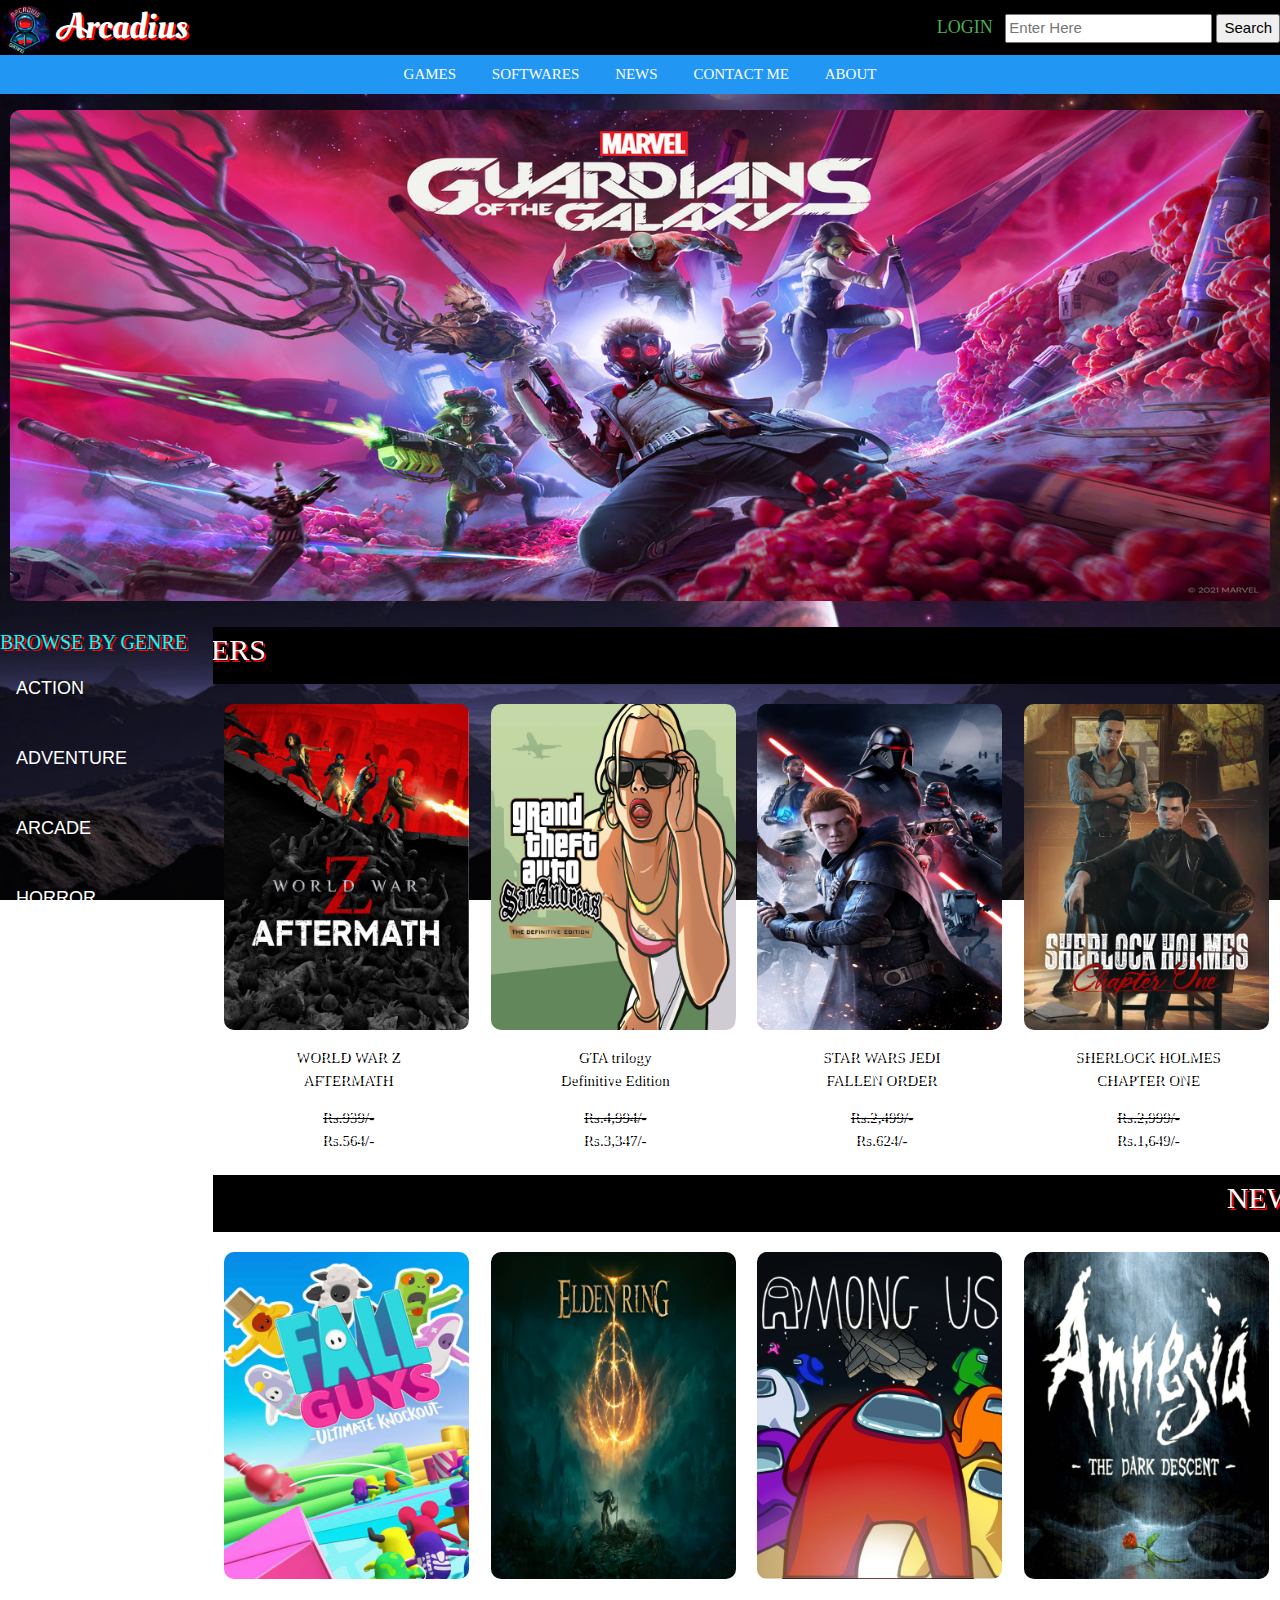
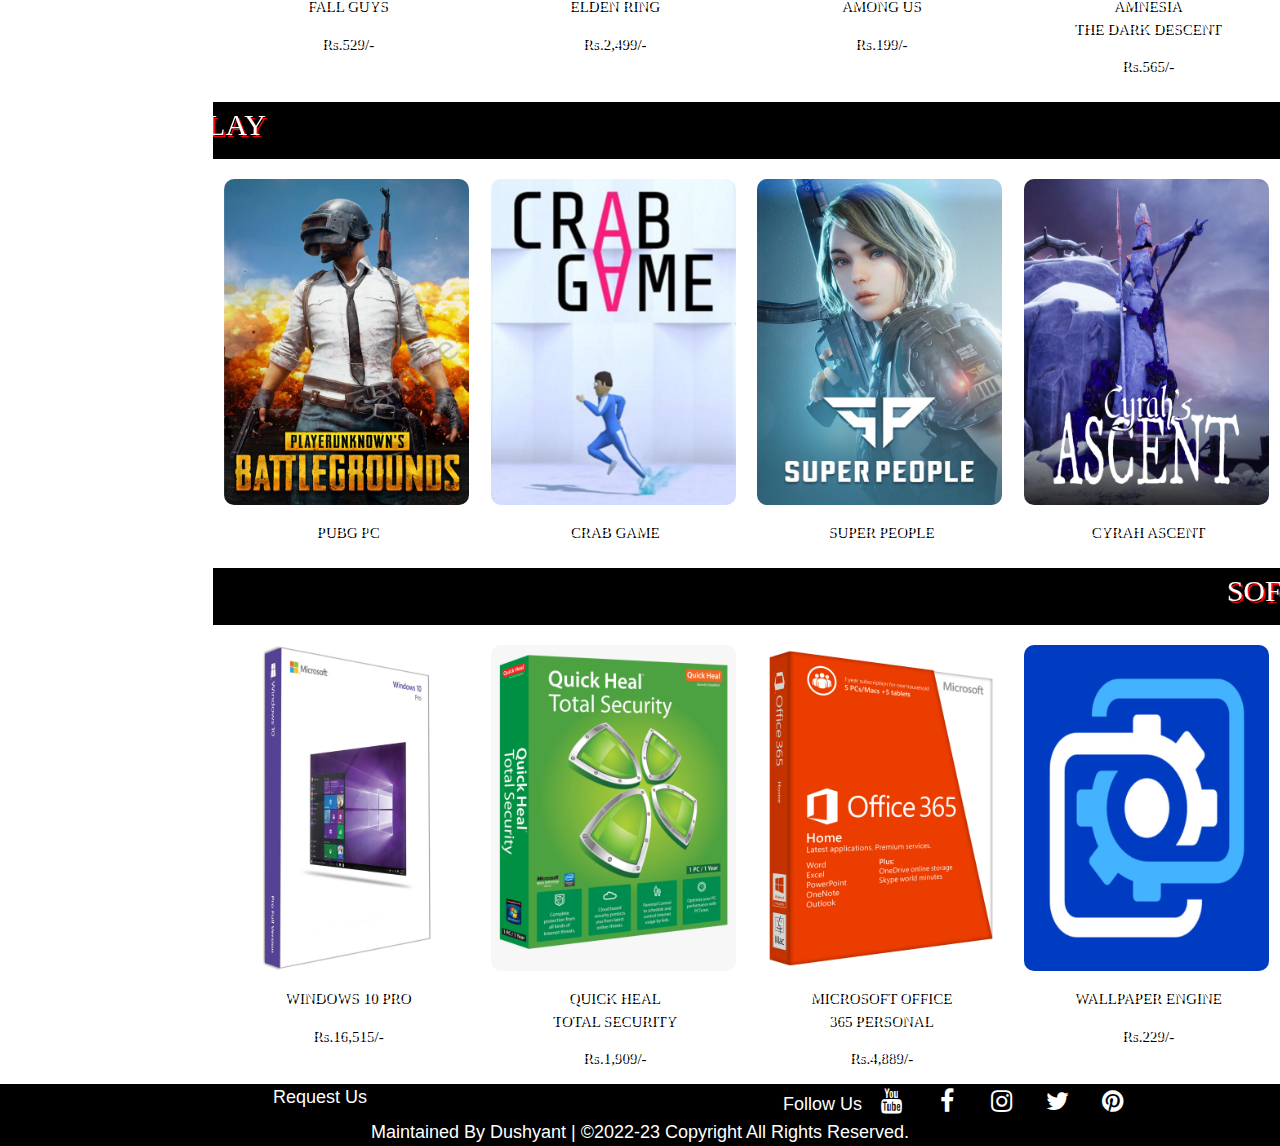
==== index.html @ a3733ff9 "first commit" ====
<!DOCTYPE html>
<html>
<head>
	<title>HOME</title>
	<meta charset="utf-8">
	<meta name="viewport" content="width=device-width, initial-scale=1">

	<!-- Icon link 1 -->
	<link rel="icon" type="image/x-icon" href="images/icon.ico">

	<!-- w3-css file link -->
	<link rel="stylesheet" type="text/css" href="w3-css.css">

	<!-- Font Link -->
	<link rel="preconnect" href="https://fonts.googleapis.com">
	<link rel="preconnect" href="https://fonts.gstatic.com" crossorigin>
	<link href="https://fonts.googleapis.com/css2?family=Oleo+Script+Swash+Caps&display=swap" rel="stylesheet">

	<!-- Icon link 2 -->
	<link rel="stylesheet" href="https://cdnjs.cloudflare.com/ajax/libs/font-awesome/4.7.0/css/font-awesome.min.css">

	<!-- CSS Link -->
	<link rel="stylesheet" type="text/css" href="website.css">

</head>
<body class="body1">

	<!-- Logo And Search Bar -->
	<div class="w3-row w3-black">
		<div class="w3-col s4 w3-left-align w3-mobile">
			<div class="w3-xxlarge font">
				<a href="home.html"><img class="w3-circle" src="images/logo.gif" height="50px"></a>
				Arcadius
			</div>
		</div>

		<div class="w3-col s8 w3-right-align w3-mobile" style="padding-top: 14px">
			<form onsubmit="alert('This function is not working yet. You need to set JavaScript for this function.')">
			<a href="login.html" style=" font-family: Space Age" class="w3-text-green w3-large">LOGIN</a>&nbsp;&nbsp;
				<input type="text" placeholder="Enter Here" required="">
				<button type="submit" class="w3-hover-green">Search</button>
			</form>
		</div>	
	</div>

	<!-- Navigation Bar with Dropdown Button -->
	<nav class="w3-container w3-blue w3-center" style="font-family: Avengero;">
		<div class="w3-dropdown-hover w3-mobile">
			<button class="w3-button w3-blue w3-hover-deep-orange">GAMES</button>
				<div class="w3-dropdown-content w3-bar-block w3-card-4">
					<a href="pcgame.html" class="w3-bar-item w3-button w3-hover-deep-orange">PC GAMES</a>
					<a href="playstation.html" class="w3-bar-item w3-button w3-hover-deep-orange">PLAYSTATION GAMES</a>		
				</div>
		</div>

		<div class="w3-dropdown-hover w3-mobile">
			<button class="w3-button w3-blue w3-hover-purple">SOFTWARES</button>
				<div class="w3-dropdown-content w3-bar-block w3-card-4">
					<a href="antivirus.html" class="w3-bar-item w3-button w3-hover-purple">ANTI-VIRUS</a>
					<a href="softwares.html" class="w3-bar-item w3-button w3-hover-purple">OTHER SOFTWARES</a>
				</div>
		</div>
			<a href="news.html"><button class="w3-button  w3-mobile w3-hover-green">NEWS</button></a>
			<a href="contact.html"><button class="w3-button  w3-mobile w3-hover-red">CONTACT ME</button></a>
			<a href="about.html"><button class="w3-button  w3-mobile w3-hover-grey">ABOUT</button></a>
	</nav>

	<!-- SlideShow -->
	<section class="w3-section" style="padding-left: 10px; padding-right: 10px">

		<a href="https://store.steampowered.com/app/1088850/Marvels_Guardians_of_the_Galaxy/" target="_blank">
		<img class="myslides mod1" src="images/imageslide/slide1.jpg"></a>

		<a href="https://store.steampowered.com/app/967050/Pacify/" target="_blank">
		<img class="myslides mod1" src="images/imageslide/slide2.jpg"></a>

		<a href="https://store.rockstargames.com/game/buy-gta-v?_gl=1*1ehb9wo*_ga*MTc0NjM4ODQ1OC4xNjUwODg5MTAw*_ga_PJQ2JYZDQC*MTY1NDQzODMwMC42LjEuMTY1NDQzOTIzMC4w" target="_blank">
		<img class="myslides mod1" src="images/imageslide/slide3.jpg"></a>

		<a href="https://store.rockstargames.com/game/buy-max-payne-3" target="_blank">
		<img class="myslides mod1" src="images/imageslide/slide4.jpg"></a>

		<a href="https://www.microsoft.com/en-in/d/windows-11-home/dg7gmgf0krt0" target="_blank">
		<img class="myslides mod1" src="images/imageslide/slide5.jpg"></a>

		<a href="https://store.steampowered.com/app/292030/The_Witcher_3_Wild_Hunt/" target="_blank">
		<img class="myslides mod1" src="images/imageslide/slide6.jpg"></a>

		<a href="https://store.rockstargames.com/game/buy-red-dead-redemption-2" target="_blank">
		<img class="myslides mod1" src="images/imageslide/slide7.jpg"></a>
		
		<a href="https://store.steampowered.com/app/1196590/Resident_Evil_Village/" target="_blank">
		<img class="myslides mod1" src="images/imageslide/slide8.jpg"></a>
		
		<a href="https://www.playstation.com/en-in/games/marvels-spider-man-miles-morales/" target="_blank">
		<img class="myslides mod1" src="images/imageslide/slide9.jpg"></a>

		<a href="https://store.steampowered.com/app/1091500/Cyberpunk_2077/" target="_blank">
		<img class="myslides mod1" src="images/imageslide/slide10.jpg"></a>
		
	</section>

	<!-- Slide Show JavaScript -->
	<script>
		var myIndex = 0;
		carousel();

		function carousel() {
		var i;
	  	var x = document.getElementsByClassName("myslides");
	  	for (i = 0; i < x.length; i++) {
	    x[i].style.display = "none";  
	  	}
	  	myIndex++;
	  	if (myIndex > x.length) {myIndex = 1}    
	  	x[myIndex-1].style.display = "block";  
	  	setTimeout(carousel, 3000); // Change image every 3 seconds
		}
	</script>

	<div class="w3-row">
	<!-- Left Content -->
		<div class="w3-col m2 w3-ul w3-large">
			<h4 class="w3-text-aqua">BROWSE BY GENRE</h4>
	
			<a href="https://store.epicgames.com/en-US/c/action-games?sortBy=releaseDate&sortDir=DESC&count=40" target="_blank">
			<li class="w3-hover-green w3-text-white">ACTION</li></a><br>

			<a href="https://store.steampowered.com/tags/en/Adventure/" target="_blank">
			<li class="w3-hover-green w3-text-white">ADVENTURE</li></a><br>

			<a href="https://store.steampowered.com/category/arcade_rhythm/" target="_blank">
			<li class="w3-hover-green w3-text-white">ARCADE</li></a><br>

			<a href="https://store.steampowered.com/category/horror/" target="_blank">
			<li class="w3-hover-green w3-text-white">HORROR</li></a><br>

			<a href="https://store.steampowered.com/category/mystery_detective/" target="_blank">
			<li class="w3-hover-green w3-text-white">MYSTERY</li></a><br>

			<a href="https://store.epicgames.com/en-US/c/racing-games?sortBy=releaseDate&sortDir=DESC&count=40" target="_blank">
			<li class="w3-hover-green w3-text-white">RACING</li></a><br>

			<a href="https://store.epicgames.com/en-US/c/shooter-games?sortBy=releaseDate&sortDir=DESC&count=40" target="_blank">
			<li class="w3-hover-green w3-text-white">SHOOTING</li></a><br>

			<a href="https://store.steampowered.com/category/survival/" target="_blank">
			<li class="w3-hover-green w3-text-white">SURVIVAL</li></a><br>

			<a href="https://store.epicgames.com/en-US/c/strategy-games?sortBy=releaseDate&sortDir=DESC&count=40" target="_blank">
			<li class="w3-hover-green w3-text-white">STRATEGY</li></a><br>		
		</div>

	<!-- Right Content -->
		<div class="w3-col m10">

			<!-- Heading 1 -->
			<h2 class="Head1 w3-bar w3-black w3-text-white w3-center"><marquee direction= "right">SPECIAL OFFERS</marquee></h2>
			<div class="w3-row w3-center">
				<div class="w3-col s3 mod2 w3-mobile">
					<a href="https://store.epicgames.com/en-US/p/world-war-z" target="_blank">
					<img class="image" src="images/offer1.jpg"></a>
					<p class="w3-text-white">WORLD WAR Z<br>AFTERMATH</p>
					<p class="w3-text-white"><strike>Rs.939/-</strike><br>Rs.564/-</p>
				</div>

				<div class="w3-col s3 mod2 w3-mobile">
					<a href="https://store.rockstargames.com/game/buy-grand-theft-auto-the-trilogy-the-definitive-edition?_gl=1*12jiy9e*_ga*MTc0NjM4ODQ1OC4xNjUwODg5MTAw*_ga_PJQ2JYZDQC*MTY1NDQzODMwMC42LjEuMTY1NDQzODk2NS4w" target="_blank">
					<img class="image" src="images/offer2.jpg"></a>
					<p class="w3-text-white">GTA trilogy<br>Definitive Edition </p>
					<p class="w3-text-white"><strike>Rs.4,994/-</strike><br>Rs.3,347/-</p>		
				</div>

				<div class="w3-col s3 mod2 w3-mobile">
					<a href="https://store.epicgames.com/en-US/p/star-wars-jedi-fallen-order" target="_blank">
					<img class="image" src="images/offer3.jpg"></a>
					<p class="w3-text-white">STAR WARS JEDI<br>FALLEN ORDER</p>
					<p class="w3-text-white"><strike>Rs.2,499/-</strike><br>Rs.624/-</p>
				</div>

				<div class="w3-col s3 mod2 w3-mobile">
					<a href="https://store.steampowered.com/app/1137300/Sherlock_Holmes_Chapter_One/" target="_blank">
					<img class="image" src="images/offer4.jpg"></a>
					<p class="w3-text-white">SHERLOCK HOLMES<br>CHAPTER ONE</p>
					<p class="w3-text-white"><strike>Rs.2,999/-</strike><br>Rs.1,649/-</p>
				</div>
			</div>

			<!-- Heading 2 -->
			<h2 class="Head1 w3-bar w3-black w3-text-white w3-center"><marquee direction= "left">NEW RELEASES</marquee></h2>
			<div class="w3-row w3-center">
				<div class="w3-col s3 mod2 w3-mobile">
					<a href="https://store.steampowered.com/app/1097150/Fall_Guys_Ultimate_Knockout/" target="_blank">
					<img class="image" src="images/new1.jpg"></a>
					<p class="w3-text-white">FALL GUYS</p>
					<p class="w3-text-white">Rs.529/-</p>
				</div>

				<div class="w3-col s3 mod2 w3-mobile">
					<a href="https://store.steampowered.com/app/1245620/ELDEN_RING/" target="_blank">
					<img class="image" src="images/new2.jpg"></a>
					<p class="w3-text-white">ELDEN RING</p>
					<p class="w3-text-white">Rs.2,499/-</p>
				</div>

				<div class="w3-col s3 mod2 w3-mobile">
					<a href="https://store.steampowered.com/app/945360/Among_Us/" target="_blank">
					<img class="image" src="images/new3.jpg"></a>
					<p class="w3-text-white">AMONG US</p>
					<p class="w3-text-white">Rs.199/-</p>
				</div>

				<div class="w3-col s3 mod2 w3-mobile">
					<a href="https://store.steampowered.com/app/57300/Amnesia_The_Dark_Descent/" target="_blank">
					<img class="image" src="images/new4.jpg"></a>
					<p class="w3-text-white">AMNESIA<br>THE DARK DESCENT</p>
					<p class="w3-text-white">Rs.565/-</p>
				</div>
			</div>

			<!-- Heading 3 -->
			<h2 class="Head1 w3-bar w3-black w3-text-white w3-center"><marquee direction= "right">FREE TO PLAY</marquee></h2>
			<div class="w3-row w3-center">
				<div class="w3-col s3 mod2 w3-mobile">
					<a href="https://store.steampowered.com/app/578080/PUBG_BATTLEGROUNDS/" target="_blank">
					<img class="image" src="images/free1.jpg"></a>
					<p class="w3-text-white">PUBG PC</p>
				</div>

				<div class="w3-col s3 mod2 w3-mobile">
					<a href="https://store.steampowered.com/app/1782210/Crab_Game/" target="_blank">
					<img class="image" src="images/free2.jpg"></a>
					<p class="w3-text-white">CRAB GAME</p>
				</div>

				<div class="w3-col s3 mod2 w3-mobile">
					<a href="https://store.steampowered.com/app/1190340/SUPER_PEOPLE/" target="_blank">
					<img class="image" src="images/free3.jpg"></a>
					<p class="w3-text-white">SUPER PEOPLE</p>
				</div>

				<div class="w3-col s3 mod2 w3-mobile">
					<a href="https://store.steampowered.com/app/1992850/Cyrahs_Ascent/" target="_blank">
					<img class="image" src="images/free4.jpg"></a>
					<p class="w3-text-white">CYRAH ASCENT</p>
				</div>
			</div>

			<!-- Heading 4 -->
			<h2 class="Head1 w3-bar w3-black w3-text-white w3-center"><marquee direction= "left">SOFTWARES</marquee></h2>
			<div class="w3-row w3-center">
				<div class="w3-col s3 mod2 w3-mobile">
					<a href="https://www.microsoft.com/en-in/d/windows-10-pro/df77x4d43rkt?activetab=pivot%3aoverviewtab" target="_blank">
					<img class="image" src="images/software1.jpg"></a>
					<p class="w3-text-white">WINDOWS 10 PRO</p>
					<p class="w3-text-white">Rs.16,515/-</p>
				</div>

				<div class="w3-col s3 mod2 w3-mobile">
					<a href="https://www.quickheal.co.in/home-users/quick-heal-total-security/" target="_blank">
					<img class="image" src="images/software2.jpg"></a>
					<p class="w3-text-white">QUICK HEAL<br>TOTAL SECURITY</p>
					<p class="w3-text-white">Rs.1,909/-</p>
				</div>

				<div class="w3-col s3 mod2 w3-mobile">
					<a href="https://www.microsoft.com/en-in/microsoft-365/p/microsoft-365-personal/cfq7ttc0k5bf?activetab=pivot:requirementstab" target="_blank">
					<img class="image" src="images/software3.jpg"></a>
					<p class="w3-text-white">MICROSOFT OFFICE<br>365 PERSONAL</p>
					<p class="w3-text-white">Rs.4,889/-</p>
				</div>

				<div class="w3-col s3 mod2 w3-mobile">
					<a href="https://store.steampowered.com/app/431960/Wallpaper_Engine/" target="_blank">
					<img class="image" src="images/software4.jpg"></a>
					<p class="w3-text-white">WALLPAPER ENGINE</p>
					<p class="w3-text-white">Rs.229/-</p>
				</div>
			</div>

		</div>
	</div>
		
	<!-- Footer -->
	<footer class="w3-bar w3-display-bottom w3-center w3-large w3-black">
		<div class="w3-row">
			<div class="w3-col s6 w3-mobile">
				<a href="#">Request Us</a>
			</div>

			<div class="w3-col s6 w3-mobile">Follow Us
				<a href="#" class="fa fa-youtube w3-hover-red">	 	</a>
				<a href="#" class="fa fa-facebook w3-hover-blue">  	</a>
				<a href="#" class="fa fa-instagram w3-hover-pink"> 	</a>
				<a href="#" class="fa fa-twitter w3-hover-blue">   	</a>	
				<a href="#" class="fa fa-pinterest w3-hover-red"> 	</a>
			</div>
		</div>
		
		<div class="w3-mobile">Maintained By Dushyant | &#169;2022-23 Copyright All Rights Reserved.</div>
	</footer>
	
</body>
</html>
---- website.css ----
/*COMMON CODE FOR ALL WEBPAGE*/

	a{text-decoration: none;}

	.fa{padding: 5px; font-size: 25px; width: 50px; text-decoration: none;}

	.font{text-shadow: 2px 2px red; font-family: 'Oleo Script Swash Caps', cursive}

	p{text-shadow: 2px 2px black; font-family: Avengero;}

	.image{width: 245px; border-radius: 10px}

	img.image:hover{transform: scale(1.1); opacity: 0.8}

	.padding {padding-top: 10px}

/*HOME*/

	h2.Head1{word-spacing: 10px; text-shadow: 2px 2px red; font-family: Space Age;}

	h4{font-family: Avengero; text-shadow: 2px 2px red;}

	.mod1{ border-radius: 10px; width: 100%}
	
	.mod2{padding-top: 10px}

	.body1{	background-image: url("images/background/bg1.jpg");
		 	background-attachment: fixed;
		 	background-size: cover;}
	
/*PC GAMES, PLAYSTATION AND SOFTWARES*/

	.card {	overflow: hidden;
			position: relative;
			cursor: pointer;
			border-radius: 20px;}		

	.card:hover .details{opacity: 1; height: 100%;}

	.details{color: white;
			position: absolute;
			left: 0;
			bottom:0;
			width: 100%;
			height: 0;
			opacity: 0;
			background: rgba(0, 0, 0, 0.9) ;
			display: flex;
			justify-content: center;
			align-items: center;
			transition: 0.5s ease;}

	.para{font-family: sans-serif;}

	h2.Head2{word-spacing: 10px; text-shadow: 2px 2px green; font-family: Space Age;}

	.body2{	background-image: url("images/background/bg2.jpg"); 
			background-attachment: fixed;
			background-size: cover;
			background-position: left;}

	h2.Head3{word-spacing: 10px; text-shadow: 2px 2px blue; font-family: Space Age;}

	video{width: 100%}

	.body3{	background-image: url("images/background/bg3.jpg");
			background-attachment: fixed;
			background-size: cover;}

	h2.Head5{text-shadow: 2px 2px dodgerblue; font-family: Space Age;}

	.body5{	background-image: url("images/background/bg5.jpg");
			background-attachment: fixed;
			background-size: cover;
			background-position: bottom;}

/*ANTI-VIRUS*/

	h2.Head4{word-spacing: 10px; text-shadow: 2px 2px dodgerblue; font-family: Space Age;}

	.body4{	background-image: url("images/background/bg4.jpg");
			background-attachment: fixed;
			background-size: cover;}
			
/*NEWS*/

	.image1{width: 100%; padding-top: 15px}

	.mod3{width: 400px;}

	iframe{height: 480px; width: 100%; padding-top: 27px; border: none}

	h2.Head6{text-shadow: 2px 2px #03e9f4; font-family: Space Age;}
		
	.body6{	background-image: url("images/background/bg6.jpg");
			background-attachment: fixed;
			background-size: cover;}

/*CONTACT US*/

	h1.Head7{text-shadow: 2px 2px dodgerblue; font-family: Space Age;}

	.body7{	background-image:url("images/background/bg7.jpg");
			background-size: cover;
			background-attachment: fixed;
			background-position: left;}

/*ABOUT*/

	h1.Head8{text-shadow: 2px 2px green; font-family: Space Age;}

	h3.Head9{text-shadow: 2px 2px black; font-family: 'Oleo Script Swash Caps', cursive}

	.body8{	background-image: url("images/background/bg8.jpg");
			background-attachment: fixed;
			background-size: cover;}	

/*LOGIN*/

	h2.Head10{text-shadow: 2px 2px yellow; font-family: Avengero;}

	.body9{	background-image: url("images/background/bg9.jpg");
			background-attachment: fixed;
			background-size: cover;}

/*CREATE ACCOUNT*/

	h2.Head11{text-shadow: 2px 2px red; font-family: Avengero;}

	.mod4{width: 550px; padding-right: 100px; padding-top: 50px}

	.body10{background-image: url("images/background/bg10.jpg");
			background-attachment: fixed;
			background-size: cover;
			background-position:left;}
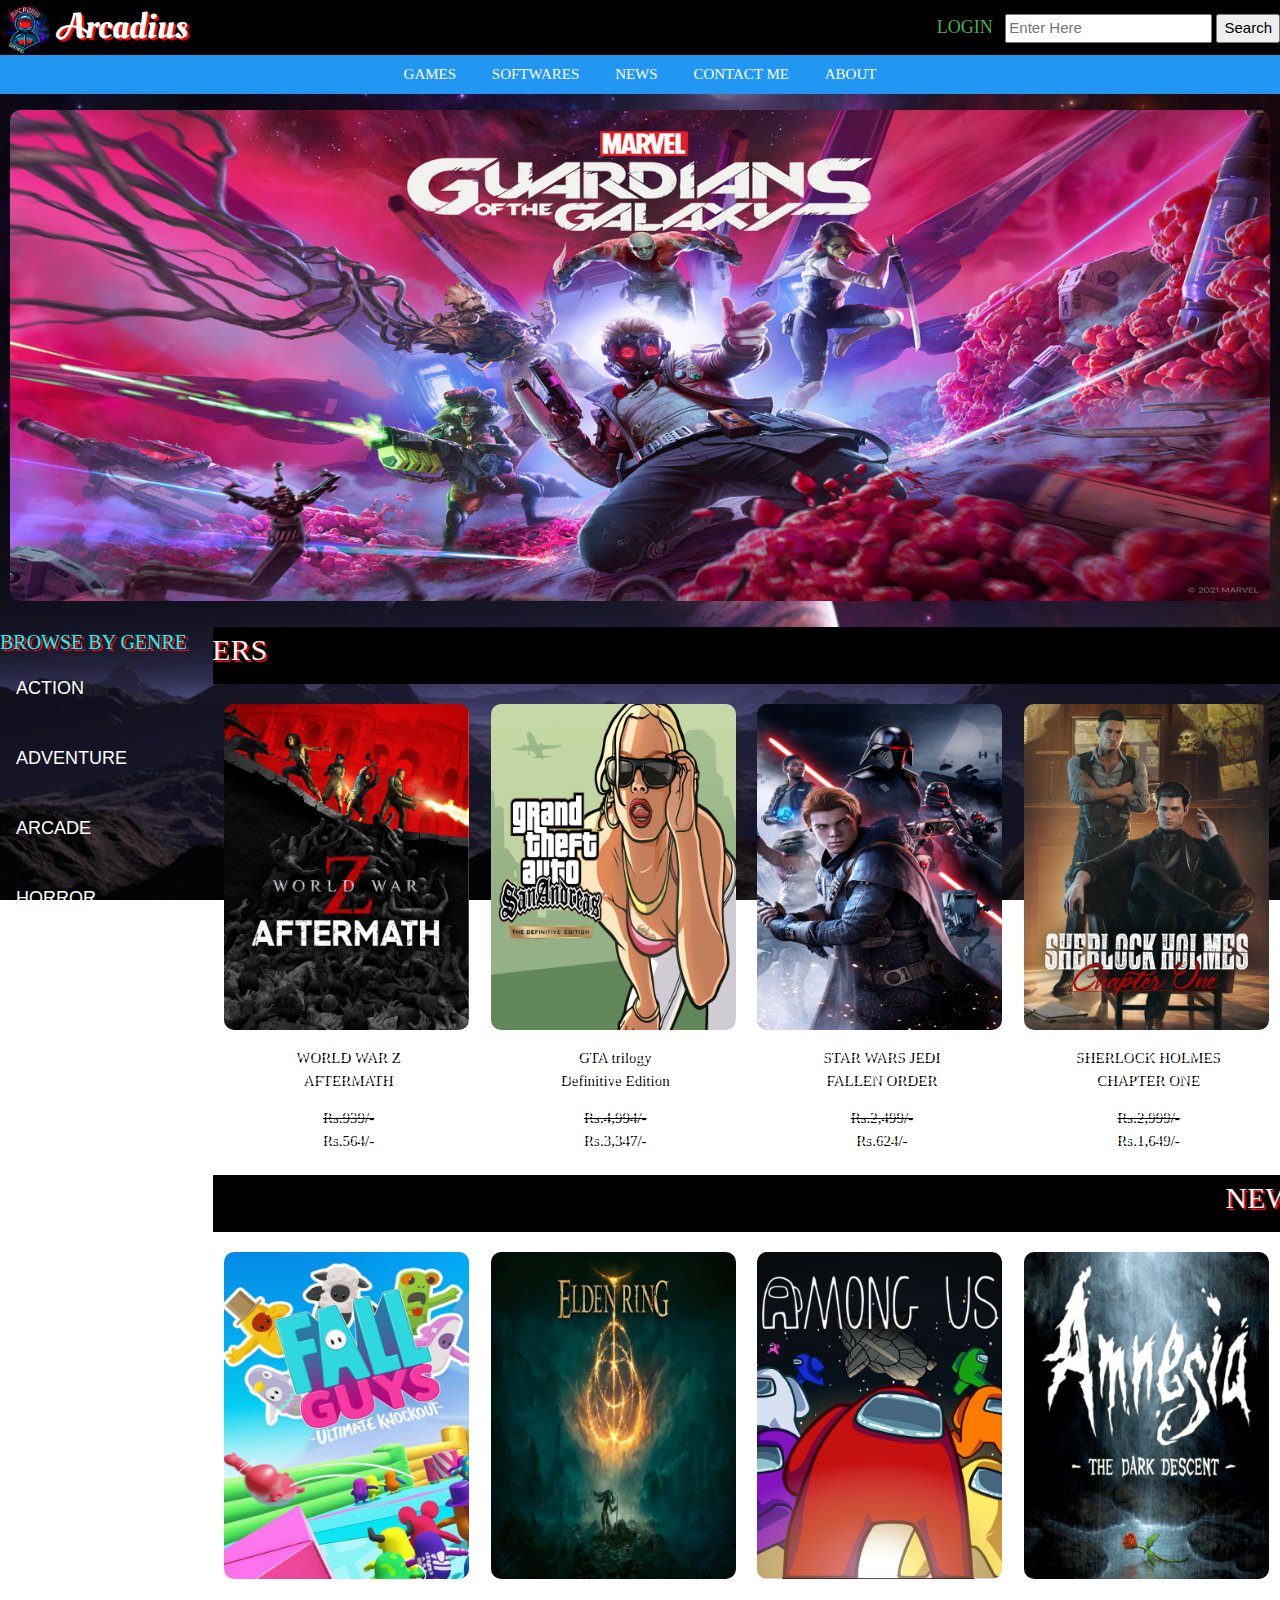
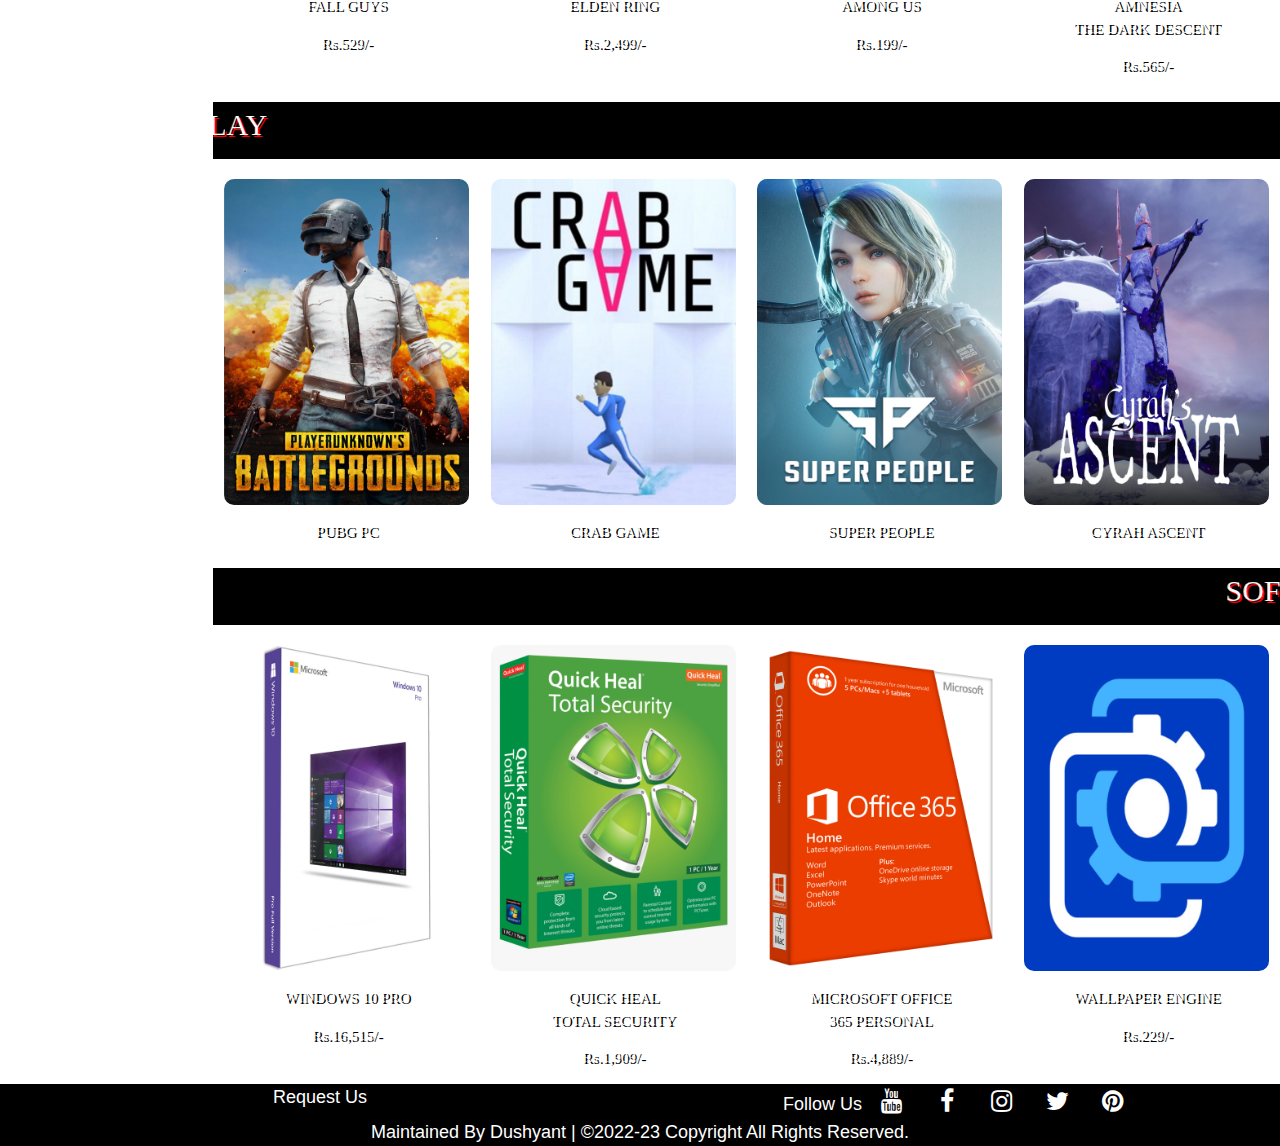
==== commit 70b02298: "added" ====
--- a/index.html
+++ b/index.html
@@ -1,304 +1,306 @@
-<!DOCTYPE html>
-<html>
-<head>
-	<title>HOME</title>
-	<meta charset="utf-8">
-	<meta name="viewport" content="width=device-width, initial-scale=1">
-
-	<!-- Icon link 1 -->
-	<link rel="icon" type="image/x-icon" href="images/icon.ico">
-
-	<!-- w3-css file link -->
-	<link rel="stylesheet" type="text/css" href="w3-css.css">
-
-	<!-- Font Link -->
-	<link rel="preconnect" href="https://fonts.googleapis.com">
-	<link rel="preconnect" href="https://fonts.gstatic.com" crossorigin>
-	<link href="https://fonts.googleapis.com/css2?family=Oleo+Script+Swash+Caps&display=swap" rel="stylesheet">
-
-	<!-- Icon link 2 -->
-	<link rel="stylesheet" href="https://cdnjs.cloudflare.com/ajax/libs/font-awesome/4.7.0/css/font-awesome.min.css">
-
-	<!-- CSS Link -->
-	<link rel="stylesheet" type="text/css" href="website.css">
-
-</head>
-<body class="body1">
-
-	<!-- Logo And Search Bar -->
-	<div class="w3-row w3-black">
-		<div class="w3-col s4 w3-left-align w3-mobile">
-			<div class="w3-xxlarge font">
-				<a href="home.html"><img class="w3-circle" src="images/logo.gif" height="50px"></a>
-				Arcadius
-			</div>
-		</div>
-
-		<div class="w3-col s8 w3-right-align w3-mobile" style="padding-top: 14px">
-			<form onsubmit="alert('This function is not working yet. You need to set JavaScript for this function.')">
-			<a href="login.html" style=" font-family: Space Age" class="w3-text-green w3-large">LOGIN</a>&nbsp;&nbsp;
-				<input type="text" placeholder="Enter Here" required="">
-				<button type="submit" class="w3-hover-green">Search</button>
-			</form>
-		</div>	
-	</div>
-
-	<!-- Navigation Bar with Dropdown Button -->
-	<nav class="w3-container w3-blue w3-center" style="font-family: Avengero;">
-		<div class="w3-dropdown-hover w3-mobile">
-			<button class="w3-button w3-blue w3-hover-deep-orange">GAMES</button>
-				<div class="w3-dropdown-content w3-bar-block w3-card-4">
-					<a href="pcgame.html" class="w3-bar-item w3-button w3-hover-deep-orange">PC GAMES</a>
-					<a href="playstation.html" class="w3-bar-item w3-button w3-hover-deep-orange">PLAYSTATION GAMES</a>		
-				</div>
-		</div>
-
-		<div class="w3-dropdown-hover w3-mobile">
-			<button class="w3-button w3-blue w3-hover-purple">SOFTWARES</button>
-				<div class="w3-dropdown-content w3-bar-block w3-card-4">
-					<a href="antivirus.html" class="w3-bar-item w3-button w3-hover-purple">ANTI-VIRUS</a>
-					<a href="softwares.html" class="w3-bar-item w3-button w3-hover-purple">OTHER SOFTWARES</a>
-				</div>
-		</div>
-			<a href="news.html"><button class="w3-button  w3-mobile w3-hover-green">NEWS</button></a>
-			<a href="contact.html"><button class="w3-button  w3-mobile w3-hover-red">CONTACT ME</button></a>
-			<a href="about.html"><button class="w3-button  w3-mobile w3-hover-grey">ABOUT</button></a>
-	</nav>
-
-	<!-- SlideShow -->
-	<section class="w3-section" style="padding-left: 10px; padding-right: 10px">
-
-		<a href="https://store.steampowered.com/app/1088850/Marvels_Guardians_of_the_Galaxy/" target="_blank">
-		<img class="myslides mod1" src="images/imageslide/slide1.jpg"></a>
-
-		<a href="https://store.steampowered.com/app/967050/Pacify/" target="_blank">
-		<img class="myslides mod1" src="images/imageslide/slide2.jpg"></a>
-
-		<a href="https://store.rockstargames.com/game/buy-gta-v?_gl=1*1ehb9wo*_ga*MTc0NjM4ODQ1OC4xNjUwODg5MTAw*_ga_PJQ2JYZDQC*MTY1NDQzODMwMC42LjEuMTY1NDQzOTIzMC4w" target="_blank">
-		<img class="myslides mod1" src="images/imageslide/slide3.jpg"></a>
-
-		<a href="https://store.rockstargames.com/game/buy-max-payne-3" target="_blank">
-		<img class="myslides mod1" src="images/imageslide/slide4.jpg"></a>
-
-		<a href="https://www.microsoft.com/en-in/d/windows-11-home/dg7gmgf0krt0" target="_blank">
-		<img class="myslides mod1" src="images/imageslide/slide5.jpg"></a>
-
-		<a href="https://store.steampowered.com/app/292030/The_Witcher_3_Wild_Hunt/" target="_blank">
-		<img class="myslides mod1" src="images/imageslide/slide6.jpg"></a>
-
-		<a href="https://store.rockstargames.com/game/buy-red-dead-redemption-2" target="_blank">
-		<img class="myslides mod1" src="images/imageslide/slide7.jpg"></a>
-		
-		<a href="https://store.steampowered.com/app/1196590/Resident_Evil_Village/" target="_blank">
-		<img class="myslides mod1" src="images/imageslide/slide8.jpg"></a>
-		
-		<a href="https://www.playstation.com/en-in/games/marvels-spider-man-miles-morales/" target="_blank">
-		<img class="myslides mod1" src="images/imageslide/slide9.jpg"></a>
-
-		<a href="https://store.steampowered.com/app/1091500/Cyberpunk_2077/" target="_blank">
-		<img class="myslides mod1" src="images/imageslide/slide10.jpg"></a>
-		
-	</section>
-
-	<!-- Slide Show JavaScript -->
-	<script>
-		var myIndex = 0;
-		carousel();
-
-		function carousel() {
-		var i;
-	  	var x = document.getElementsByClassName("myslides");
-	  	for (i = 0; i < x.length; i++) {
-	    x[i].style.display = "none";  
-	  	}
-	  	myIndex++;
-	  	if (myIndex > x.length) {myIndex = 1}    
-	  	x[myIndex-1].style.display = "block";  
-	  	setTimeout(carousel, 3000); // Change image every 3 seconds
-		}
-	</script>
-
-	<div class="w3-row">
-	<!-- Left Content -->
-		<div class="w3-col m2 w3-ul w3-large">
-			<h4 class="w3-text-aqua">BROWSE BY GENRE</h4>
-	
-			<a href="https://store.epicgames.com/en-US/c/action-games?sortBy=releaseDate&sortDir=DESC&count=40" target="_blank">
-			<li class="w3-hover-green w3-text-white">ACTION</li></a><br>
-
-			<a href="https://store.steampowered.com/tags/en/Adventure/" target="_blank">
-			<li class="w3-hover-green w3-text-white">ADVENTURE</li></a><br>
-
-			<a href="https://store.steampowered.com/category/arcade_rhythm/" target="_blank">
-			<li class="w3-hover-green w3-text-white">ARCADE</li></a><br>
-
-			<a href="https://store.steampowered.com/category/horror/" target="_blank">
-			<li class="w3-hover-green w3-text-white">HORROR</li></a><br>
-
-			<a href="https://store.steampowered.com/category/mystery_detective/" target="_blank">
-			<li class="w3-hover-green w3-text-white">MYSTERY</li></a><br>
-
-			<a href="https://store.epicgames.com/en-US/c/racing-games?sortBy=releaseDate&sortDir=DESC&count=40" target="_blank">
-			<li class="w3-hover-green w3-text-white">RACING</li></a><br>
-
-			<a href="https://store.epicgames.com/en-US/c/shooter-games?sortBy=releaseDate&sortDir=DESC&count=40" target="_blank">
-			<li class="w3-hover-green w3-text-white">SHOOTING</li></a><br>
-
-			<a href="https://store.steampowered.com/category/survival/" target="_blank">
-			<li class="w3-hover-green w3-text-white">SURVIVAL</li></a><br>
-
-			<a href="https://store.epicgames.com/en-US/c/strategy-games?sortBy=releaseDate&sortDir=DESC&count=40" target="_blank">
-			<li class="w3-hover-green w3-text-white">STRATEGY</li></a><br>		
-		</div>
-
-	<!-- Right Content -->
-		<div class="w3-col m10">
-
-			<!-- Heading 1 -->
-			<h2 class="Head1 w3-bar w3-black w3-text-white w3-center"><marquee direction= "right">SPECIAL OFFERS</marquee></h2>
-			<div class="w3-row w3-center">
-				<div class="w3-col s3 mod2 w3-mobile">
-					<a href="https://store.epicgames.com/en-US/p/world-war-z" target="_blank">
-					<img class="image" src="images/offer1.jpg"></a>
-					<p class="w3-text-white">WORLD WAR Z<br>AFTERMATH</p>
-					<p class="w3-text-white"><strike>Rs.939/-</strike><br>Rs.564/-</p>
-				</div>
-
-				<div class="w3-col s3 mod2 w3-mobile">
-					<a href="https://store.rockstargames.com/game/buy-grand-theft-auto-the-trilogy-the-definitive-edition?_gl=1*12jiy9e*_ga*MTc0NjM4ODQ1OC4xNjUwODg5MTAw*_ga_PJQ2JYZDQC*MTY1NDQzODMwMC42LjEuMTY1NDQzODk2NS4w" target="_blank">
-					<img class="image" src="images/offer2.jpg"></a>
-					<p class="w3-text-white">GTA trilogy<br>Definitive Edition </p>
-					<p class="w3-text-white"><strike>Rs.4,994/-</strike><br>Rs.3,347/-</p>		
-				</div>
-
-				<div class="w3-col s3 mod2 w3-mobile">
-					<a href="https://store.epicgames.com/en-US/p/star-wars-jedi-fallen-order" target="_blank">
-					<img class="image" src="images/offer3.jpg"></a>
-					<p class="w3-text-white">STAR WARS JEDI<br>FALLEN ORDER</p>
-					<p class="w3-text-white"><strike>Rs.2,499/-</strike><br>Rs.624/-</p>
-				</div>
-
-				<div class="w3-col s3 mod2 w3-mobile">
-					<a href="https://store.steampowered.com/app/1137300/Sherlock_Holmes_Chapter_One/" target="_blank">
-					<img class="image" src="images/offer4.jpg"></a>
-					<p class="w3-text-white">SHERLOCK HOLMES<br>CHAPTER ONE</p>
-					<p class="w3-text-white"><strike>Rs.2,999/-</strike><br>Rs.1,649/-</p>
-				</div>
-			</div>
-
-			<!-- Heading 2 -->
-			<h2 class="Head1 w3-bar w3-black w3-text-white w3-center"><marquee direction= "left">NEW RELEASES</marquee></h2>
-			<div class="w3-row w3-center">
-				<div class="w3-col s3 mod2 w3-mobile">
-					<a href="https://store.steampowered.com/app/1097150/Fall_Guys_Ultimate_Knockout/" target="_blank">
-					<img class="image" src="images/new1.jpg"></a>
-					<p class="w3-text-white">FALL GUYS</p>
-					<p class="w3-text-white">Rs.529/-</p>
-				</div>
-
-				<div class="w3-col s3 mod2 w3-mobile">
-					<a href="https://store.steampowered.com/app/1245620/ELDEN_RING/" target="_blank">
-					<img class="image" src="images/new2.jpg"></a>
-					<p class="w3-text-white">ELDEN RING</p>
-					<p class="w3-text-white">Rs.2,499/-</p>
-				</div>
-
-				<div class="w3-col s3 mod2 w3-mobile">
-					<a href="https://store.steampowered.com/app/945360/Among_Us/" target="_blank">
-					<img class="image" src="images/new3.jpg"></a>
-					<p class="w3-text-white">AMONG US</p>
-					<p class="w3-text-white">Rs.199/-</p>
-				</div>
-
-				<div class="w3-col s3 mod2 w3-mobile">
-					<a href="https://store.steampowered.com/app/57300/Amnesia_The_Dark_Descent/" target="_blank">
-					<img class="image" src="images/new4.jpg"></a>
-					<p class="w3-text-white">AMNESIA<br>THE DARK DESCENT</p>
-					<p class="w3-text-white">Rs.565/-</p>
-				</div>
-			</div>
-
-			<!-- Heading 3 -->
-			<h2 class="Head1 w3-bar w3-black w3-text-white w3-center"><marquee direction= "right">FREE TO PLAY</marquee></h2>
-			<div class="w3-row w3-center">
-				<div class="w3-col s3 mod2 w3-mobile">
-					<a href="https://store.steampowered.com/app/578080/PUBG_BATTLEGROUNDS/" target="_blank">
-					<img class="image" src="images/free1.jpg"></a>
-					<p class="w3-text-white">PUBG PC</p>
-				</div>
-
-				<div class="w3-col s3 mod2 w3-mobile">
-					<a href="https://store.steampowered.com/app/1782210/Crab_Game/" target="_blank">
-					<img class="image" src="images/free2.jpg"></a>
-					<p class="w3-text-white">CRAB GAME</p>
-				</div>
-
-				<div class="w3-col s3 mod2 w3-mobile">
-					<a href="https://store.steampowered.com/app/1190340/SUPER_PEOPLE/" target="_blank">
-					<img class="image" src="images/free3.jpg"></a>
-					<p class="w3-text-white">SUPER PEOPLE</p>
-				</div>
-
-				<div class="w3-col s3 mod2 w3-mobile">
-					<a href="https://store.steampowered.com/app/1992850/Cyrahs_Ascent/" target="_blank">
-					<img class="image" src="images/free4.jpg"></a>
-					<p class="w3-text-white">CYRAH ASCENT</p>
-				</div>
-			</div>
-
-			<!-- Heading 4 -->
-			<h2 class="Head1 w3-bar w3-black w3-text-white w3-center"><marquee direction= "left">SOFTWARES</marquee></h2>
-			<div class="w3-row w3-center">
-				<div class="w3-col s3 mod2 w3-mobile">
-					<a href="https://www.microsoft.com/en-in/d/windows-10-pro/df77x4d43rkt?activetab=pivot%3aoverviewtab" target="_blank">
-					<img class="image" src="images/software1.jpg"></a>
-					<p class="w3-text-white">WINDOWS 10 PRO</p>
-					<p class="w3-text-white">Rs.16,515/-</p>
-				</div>
-
-				<div class="w3-col s3 mod2 w3-mobile">
-					<a href="https://www.quickheal.co.in/home-users/quick-heal-total-security/" target="_blank">
-					<img class="image" src="images/software2.jpg"></a>
-					<p class="w3-text-white">QUICK HEAL<br>TOTAL SECURITY</p>
-					<p class="w3-text-white">Rs.1,909/-</p>
-				</div>
-
-				<div class="w3-col s3 mod2 w3-mobile">
-					<a href="https://www.microsoft.com/en-in/microsoft-365/p/microsoft-365-personal/cfq7ttc0k5bf?activetab=pivot:requirementstab" target="_blank">
-					<img class="image" src="images/software3.jpg"></a>
-					<p class="w3-text-white">MICROSOFT OFFICE<br>365 PERSONAL</p>
-					<p class="w3-text-white">Rs.4,889/-</p>
-				</div>
-
-				<div class="w3-col s3 mod2 w3-mobile">
-					<a href="https://store.steampowered.com/app/431960/Wallpaper_Engine/" target="_blank">
-					<img class="image" src="images/software4.jpg"></a>
-					<p class="w3-text-white">WALLPAPER ENGINE</p>
-					<p class="w3-text-white">Rs.229/-</p>
-				</div>
-			</div>
-
-		</div>
-	</div>
-		
-	<!-- Footer -->
-	<footer class="w3-bar w3-display-bottom w3-center w3-large w3-black">
-		<div class="w3-row">
-			<div class="w3-col s6 w3-mobile">
-				<a href="#">Request Us</a>
-			</div>
-
-			<div class="w3-col s6 w3-mobile">Follow Us
-				<a href="#" class="fa fa-youtube w3-hover-red">	 	</a>
-				<a href="#" class="fa fa-facebook w3-hover-blue">  	</a>
-				<a href="#" class="fa fa-instagram w3-hover-pink"> 	</a>
-				<a href="#" class="fa fa-twitter w3-hover-blue">   	</a>	
-				<a href="#" class="fa fa-pinterest w3-hover-red"> 	</a>
-			</div>
-		</div>
-		
-		<div class="w3-mobile">Maintained By Dushyant | &#169;2022-23 Copyright All Rights Reserved.</div>
-	</footer>
-	
-</body>
+<!DOCTYPE html>
+<html>
+<head>
+	<title>HOME</title>
+	<meta charset="utf-8">
+	<meta name="viewport" content="width=device-width, initial-scale=1">
+
+	<!-- Icon link 1 -->
+	<link rel="icon" type="image/x-icon" href="images/icon.ico">
+
+	<!-- w3-css file link -->
+	<link rel="stylesheet" type="text/css" href="w3-css.css">
+
+	<!-- Font Link -->
+	<link rel="preconnect" href="https://fonts.googleapis.com">
+	<link rel="preconnect" href="https://fonts.gstatic.com" crossorigin>
+	<link href="https://fonts.googleapis.com/css2?family=Oleo+Script+Swash+Caps&display=swap" rel="stylesheet">
+	<link href="//db.onlinewebfonts.com/c/6cf5fc945fa852cfb8e613e984713d91?family=Avengero" rel="stylesheet" type="text/css"/>
+	<link href="//db.onlinewebfonts.com/c/c936f19b94fa45553ab39066333e00aa?family=Space+Age" rel="stylesheet" type="text/css"/>
+
+	<!-- Icon link 2 -->
+	<link rel="stylesheet" href="https://cdnjs.cloudflare.com/ajax/libs/font-awesome/4.7.0/css/font-awesome.min.css">
+
+	<!-- CSS Link -->
+	<link rel="stylesheet" type="text/css" href="website.css">
+
+</head>
+<body class="body1">
+
+	<!-- Logo And Search Bar -->
+	<div class="w3-row w3-black">
+		<div class="w3-col s4 w3-left-align w3-mobile">
+			<div class="w3-xxlarge font">
+				<a href="index.html"><img class="w3-circle" src="images/logo.gif" height="50px"></a>
+				Arcadius
+			</div>
+		</div>
+
+		<div class="w3-col s8 w3-right-align w3-mobile" style="padding-top: 14px">
+			<form onsubmit="alert('This function is not working yet. You need to set JavaScript for this function.')">
+			<a href="login.html" style=" font-family: Space Age" class="w3-text-green w3-large">LOGIN</a>&nbsp;&nbsp;
+				<input type="text" placeholder="Enter Here" required="">
+				<button type="submit" class="w3-hover-green">Search</button>
+			</form>
+		</div>	
+	</div>
+
+	<!-- Navigation Bar with Dropdown Button -->
+	<nav class="w3-container w3-blue w3-center" style="font-family: Avengero;">
+		<div class="w3-dropdown-hover w3-mobile">
+			<button class="w3-button w3-blue w3-hover-deep-orange">GAMES</button>
+				<div class="w3-dropdown-content w3-bar-block w3-card-4">
+					<a href="pcgame.html" class="w3-bar-item w3-button w3-hover-deep-orange">PC GAMES</a>
+					<a href="playstation.html" class="w3-bar-item w3-button w3-hover-deep-orange">PLAYSTATION GAMES</a>		
+				</div>
+		</div>
+
+		<div class="w3-dropdown-hover w3-mobile">
+			<button class="w3-button w3-blue w3-hover-purple">SOFTWARES</button>
+				<div class="w3-dropdown-content w3-bar-block w3-card-4">
+					<a href="antivirus.html" class="w3-bar-item w3-button w3-hover-purple">ANTI-VIRUS</a>
+					<a href="softwares.html" class="w3-bar-item w3-button w3-hover-purple">OTHER SOFTWARES</a>
+				</div>
+		</div>
+			<a href="news.html"><button class="w3-button  w3-mobile w3-hover-green">NEWS</button></a>
+			<a href="contact.html"><button class="w3-button  w3-mobile w3-hover-red">CONTACT ME</button></a>
+			<a href="about.html"><button class="w3-button  w3-mobile w3-hover-grey">ABOUT</button></a>
+	</nav>
+
+	<!-- SlideShow -->
+	<section class="w3-section" style="padding-left: 10px; padding-right: 10px">
+
+		<a href="https://store.steampowered.com/app/1088850/Marvels_Guardians_of_the_Galaxy/" target="_blank">
+		<img class="myslides mod1" src="images/imageslide/slide1.jpg"></a>
+
+		<a href="https://store.steampowered.com/app/967050/Pacify/" target="_blank">
+		<img class="myslides mod1" src="images/imageslide/slide2.jpg"></a>
+
+		<a href="https://store.rockstargames.com/game/buy-gta-v?_gl=1*1ehb9wo*_ga*MTc0NjM4ODQ1OC4xNjUwODg5MTAw*_ga_PJQ2JYZDQC*MTY1NDQzODMwMC42LjEuMTY1NDQzOTIzMC4w" target="_blank">
+		<img class="myslides mod1" src="images/imageslide/slide3.jpg"></a>
+
+		<a href="https://store.rockstargames.com/game/buy-max-payne-3" target="_blank">
+		<img class="myslides mod1" src="images/imageslide/slide4.jpg"></a>
+
+		<a href="https://www.microsoft.com/en-in/d/windows-11-home/dg7gmgf0krt0" target="_blank">
+		<img class="myslides mod1" src="images/imageslide/slide5.jpg"></a>
+
+		<a href="https://store.steampowered.com/app/292030/The_Witcher_3_Wild_Hunt/" target="_blank">
+		<img class="myslides mod1" src="images/imageslide/slide6.jpg"></a>
+
+		<a href="https://store.rockstargames.com/game/buy-red-dead-redemption-2" target="_blank">
+		<img class="myslides mod1" src="images/imageslide/slide7.jpg"></a>
+		
+		<a href="https://store.steampowered.com/app/1196590/Resident_Evil_Village/" target="_blank">
+		<img class="myslides mod1" src="images/imageslide/slide8.jpg"></a>
+		
+		<a href="https://www.playstation.com/en-in/games/marvels-spider-man-miles-morales/" target="_blank">
+		<img class="myslides mod1" src="images/imageslide/slide9.jpg"></a>
+
+		<a href="https://store.steampowered.com/app/1091500/Cyberpunk_2077/" target="_blank">
+		<img class="myslides mod1" src="images/imageslide/slide10.jpg"></a>
+		
+	</section>
+
+	<!-- Slide Show JavaScript -->
+	<script>
+		var myIndex = 0;
+		carousel();
+
+		function carousel() {
+		var i;
+	  	var x = document.getElementsByClassName("myslides");
+	  	for (i = 0; i < x.length; i++) {
+	    x[i].style.display = "none";  
+	  	}
+	  	myIndex++;
+	  	if (myIndex > x.length) {myIndex = 1}    
+	  	x[myIndex-1].style.display = "block";  
+	  	setTimeout(carousel, 3000); // Change image every 3 seconds
+		}
+	</script>
+
+	<div class="w3-row">
+	<!-- Left Content -->
+		<div class="w3-col m2 w3-ul w3-large">
+			<h4 class="w3-text-aqua">BROWSE BY GENRE</h4>
+	
+			<a href="https://store.epicgames.com/en-US/c/action-games?sortBy=releaseDate&sortDir=DESC&count=40" target="_blank">
+			<li class="w3-hover-green w3-text-white">ACTION</li></a><br>
+
+			<a href="https://store.steampowered.com/tags/en/Adventure/" target="_blank">
+			<li class="w3-hover-green w3-text-white">ADVENTURE</li></a><br>
+
+			<a href="https://store.steampowered.com/category/arcade_rhythm/" target="_blank">
+			<li class="w3-hover-green w3-text-white">ARCADE</li></a><br>
+
+			<a href="https://store.steampowered.com/category/horror/" target="_blank">
+			<li class="w3-hover-green w3-text-white">HORROR</li></a><br>
+
+			<a href="https://store.steampowered.com/category/mystery_detective/" target="_blank">
+			<li class="w3-hover-green w3-text-white">MYSTERY</li></a><br>
+
+			<a href="https://store.epicgames.com/en-US/c/racing-games?sortBy=releaseDate&sortDir=DESC&count=40" target="_blank">
+			<li class="w3-hover-green w3-text-white">RACING</li></a><br>
+
+			<a href="https://store.epicgames.com/en-US/c/shooter-games?sortBy=releaseDate&sortDir=DESC&count=40" target="_blank">
+			<li class="w3-hover-green w3-text-white">SHOOTING</li></a><br>
+
+			<a href="https://store.steampowered.com/category/survival/" target="_blank">
+			<li class="w3-hover-green w3-text-white">SURVIVAL</li></a><br>
+
+			<a href="https://store.epicgames.com/en-US/c/strategy-games?sortBy=releaseDate&sortDir=DESC&count=40" target="_blank">
+			<li class="w3-hover-green w3-text-white">STRATEGY</li></a><br>		
+		</div>
+
+	<!-- Right Content -->
+		<div class="w3-col m10">
+
+			<!-- Heading 1 -->
+			<h2 class="Head1 w3-bar w3-black w3-text-white w3-center"><marquee direction= "right">SPECIAL OFFERS</marquee></h2>
+			<div class="w3-row w3-center">
+				<div class="w3-col s3 mod2 w3-mobile">
+					<a href="https://store.epicgames.com/en-US/p/world-war-z" target="_blank">
+					<img class="image" src="images/offer1.jpg"></a>
+					<p class="w3-text-white">WORLD WAR Z<br>AFTERMATH</p>
+					<p class="w3-text-white"><strike>Rs.939/-</strike><br>Rs.564/-</p>
+				</div>
+
+				<div class="w3-col s3 mod2 w3-mobile">
+					<a href="https://store.rockstargames.com/game/buy-grand-theft-auto-the-trilogy-the-definitive-edition?_gl=1*12jiy9e*_ga*MTc0NjM4ODQ1OC4xNjUwODg5MTAw*_ga_PJQ2JYZDQC*MTY1NDQzODMwMC42LjEuMTY1NDQzODk2NS4w" target="_blank">
+					<img class="image" src="images/offer2.jpg"></a>
+					<p class="w3-text-white">GTA trilogy<br>Definitive Edition </p>
+					<p class="w3-text-white"><strike>Rs.4,994/-</strike><br>Rs.3,347/-</p>		
+				</div>
+
+				<div class="w3-col s3 mod2 w3-mobile">
+					<a href="https://store.epicgames.com/en-US/p/star-wars-jedi-fallen-order" target="_blank">
+					<img class="image" src="images/offer3.jpg"></a>
+					<p class="w3-text-white">STAR WARS JEDI<br>FALLEN ORDER</p>
+					<p class="w3-text-white"><strike>Rs.2,499/-</strike><br>Rs.624/-</p>
+				</div>
+
+				<div class="w3-col s3 mod2 w3-mobile">
+					<a href="https://store.steampowered.com/app/1137300/Sherlock_Holmes_Chapter_One/" target="_blank">
+					<img class="image" src="images/offer4.jpg"></a>
+					<p class="w3-text-white">SHERLOCK HOLMES<br>CHAPTER ONE</p>
+					<p class="w3-text-white"><strike>Rs.2,999/-</strike><br>Rs.1,649/-</p>
+				</div>
+			</div>
+
+			<!-- Heading 2 -->
+			<h2 class="Head1 w3-bar w3-black w3-text-white w3-center"><marquee direction= "left">NEW RELEASES</marquee></h2>
+			<div class="w3-row w3-center">
+				<div class="w3-col s3 mod2 w3-mobile">
+					<a href="https://store.steampowered.com/app/1097150/Fall_Guys_Ultimate_Knockout/" target="_blank">
+					<img class="image" src="images/new1.jpg"></a>
+					<p class="w3-text-white">FALL GUYS</p>
+					<p class="w3-text-white">Rs.529/-</p>
+				</div>
+
+				<div class="w3-col s3 mod2 w3-mobile">
+					<a href="https://store.steampowered.com/app/1245620/ELDEN_RING/" target="_blank">
+					<img class="image" src="images/new2.jpg"></a>
+					<p class="w3-text-white">ELDEN RING</p>
+					<p class="w3-text-white">Rs.2,499/-</p>
+				</div>
+
+				<div class="w3-col s3 mod2 w3-mobile">
+					<a href="https://store.steampowered.com/app/945360/Among_Us/" target="_blank">
+					<img class="image" src="images/new3.jpg"></a>
+					<p class="w3-text-white">AMONG US</p>
+					<p class="w3-text-white">Rs.199/-</p>
+				</div>
+
+				<div class="w3-col s3 mod2 w3-mobile">
+					<a href="https://store.steampowered.com/app/57300/Amnesia_The_Dark_Descent/" target="_blank">
+					<img class="image" src="images/new4.jpg"></a>
+					<p class="w3-text-white">AMNESIA<br>THE DARK DESCENT</p>
+					<p class="w3-text-white">Rs.565/-</p>
+				</div>
+			</div>
+
+			<!-- Heading 3 -->
+			<h2 class="Head1 w3-bar w3-black w3-text-white w3-center"><marquee direction= "right">FREE TO PLAY</marquee></h2>
+			<div class="w3-row w3-center">
+				<div class="w3-col s3 mod2 w3-mobile">
+					<a href="https://store.steampowered.com/app/578080/PUBG_BATTLEGROUNDS/" target="_blank">
+					<img class="image" src="images/free1.jpg"></a>
+					<p class="w3-text-white">PUBG PC</p>
+				</div>
+
+				<div class="w3-col s3 mod2 w3-mobile">
+					<a href="https://store.steampowered.com/app/1782210/Crab_Game/" target="_blank">
+					<img class="image" src="images/free2.jpg"></a>
+					<p class="w3-text-white">CRAB GAME</p>
+				</div>
+
+				<div class="w3-col s3 mod2 w3-mobile">
+					<a href="https://store.steampowered.com/app/1190340/SUPER_PEOPLE/" target="_blank">
+					<img class="image" src="images/free3.jpg"></a>
+					<p class="w3-text-white">SUPER PEOPLE</p>
+				</div>
+
+				<div class="w3-col s3 mod2 w3-mobile">
+					<a href="https://store.steampowered.com/app/1992850/Cyrahs_Ascent/" target="_blank">
+					<img class="image" src="images/free4.jpg"></a>
+					<p class="w3-text-white">CYRAH ASCENT</p>
+				</div>
+			</div>
+
+			<!-- Heading 4 -->
+			<h2 class="Head1 w3-bar w3-black w3-text-white w3-center"><marquee direction= "left">SOFTWARES</marquee></h2>
+			<div class="w3-row w3-center">
+				<div class="w3-col s3 mod2 w3-mobile">
+					<a href="https://www.microsoft.com/en-in/d/windows-10-pro/df77x4d43rkt?activetab=pivot%3aoverviewtab" target="_blank">
+					<img class="image" src="images/software1.jpg"></a>
+					<p class="w3-text-white">WINDOWS 10 PRO</p>
+					<p class="w3-text-white">Rs.16,515/-</p>
+				</div>
+
+				<div class="w3-col s3 mod2 w3-mobile">
+					<a href="https://www.quickheal.co.in/home-users/quick-heal-total-security/" target="_blank">
+					<img class="image" src="images/software2.jpg"></a>
+					<p class="w3-text-white">QUICK HEAL<br>TOTAL SECURITY</p>
+					<p class="w3-text-white">Rs.1,909/-</p>
+				</div>
+
+				<div class="w3-col s3 mod2 w3-mobile">
+					<a href="https://www.microsoft.com/en-in/microsoft-365/p/microsoft-365-personal/cfq7ttc0k5bf?activetab=pivot:requirementstab" target="_blank">
+					<img class="image" src="images/software3.jpg"></a>
+					<p class="w3-text-white">MICROSOFT OFFICE<br>365 PERSONAL</p>
+					<p class="w3-text-white">Rs.4,889/-</p>
+				</div>
+
+				<div class="w3-col s3 mod2 w3-mobile">
+					<a href="https://store.steampowered.com/app/431960/Wallpaper_Engine/" target="_blank">
+					<img class="image" src="images/software4.jpg"></a>
+					<p class="w3-text-white">WALLPAPER ENGINE</p>
+					<p class="w3-text-white">Rs.229/-</p>
+				</div>
+			</div>
+
+		</div>
+	</div>
+		
+	<!-- Footer -->
+	<footer class="w3-bar w3-display-bottom w3-center w3-large w3-black">
+		<div class="w3-row">
+			<div class="w3-col s6 w3-mobile">
+				<a href="#">Request Us</a>
+			</div>
+
+			<div class="w3-col s6 w3-mobile">Follow Us
+				<a href="#" class="fa fa-youtube w3-hover-red">	 	</a>
+				<a href="#" class="fa fa-facebook w3-hover-blue">  	</a>
+				<a href="#" class="fa fa-instagram w3-hover-pink"> 	</a>
+				<a href="#" class="fa fa-twitter w3-hover-blue">   	</a>	
+				<a href="#" class="fa fa-pinterest w3-hover-red"> 	</a>
+			</div>
+		</div>
+		
+		<div class="w3-mobile">Maintained By Dushyant | &#169;2022-23 Copyright All Rights Reserved.</div>
+	</footer>
+	
+</body>
 </html>--- a/website.css
+++ b/website.css
@@ -1,135 +1,157 @@
-/*COMMON CODE FOR ALL WEBPAGE*/
-
-	a{text-decoration: none;}
-
-	.fa{padding: 5px; font-size: 25px; width: 50px; text-decoration: none;}
-
-	.font{text-shadow: 2px 2px red; font-family: 'Oleo Script Swash Caps', cursive}
-
-	p{text-shadow: 2px 2px black; font-family: Avengero;}
-
-	.image{width: 245px; border-radius: 10px}
-
-	img.image:hover{transform: scale(1.1); opacity: 0.8}
-
-	.padding {padding-top: 10px}
-
-/*HOME*/
-
-	h2.Head1{word-spacing: 10px; text-shadow: 2px 2px red; font-family: Space Age;}
-
-	h4{font-family: Avengero; text-shadow: 2px 2px red;}
-
-	.mod1{ border-radius: 10px; width: 100%}
-	
-	.mod2{padding-top: 10px}
-
-	.body1{	background-image: url("images/background/bg1.jpg");
-		 	background-attachment: fixed;
-		 	background-size: cover;}
-	
-/*PC GAMES, PLAYSTATION AND SOFTWARES*/
-
-	.card {	overflow: hidden;
-			position: relative;
-			cursor: pointer;
-			border-radius: 20px;}		
-
-	.card:hover .details{opacity: 1; height: 100%;}
-
-	.details{color: white;
-			position: absolute;
-			left: 0;
-			bottom:0;
-			width: 100%;
-			height: 0;
-			opacity: 0;
-			background: rgba(0, 0, 0, 0.9) ;
-			display: flex;
-			justify-content: center;
-			align-items: center;
-			transition: 0.5s ease;}
-
-	.para{font-family: sans-serif;}
-
-	h2.Head2{word-spacing: 10px; text-shadow: 2px 2px green; font-family: Space Age;}
-
-	.body2{	background-image: url("images/background/bg2.jpg"); 
-			background-attachment: fixed;
-			background-size: cover;
-			background-position: left;}
-
-	h2.Head3{word-spacing: 10px; text-shadow: 2px 2px blue; font-family: Space Age;}
-
-	video{width: 100%}
-
-	.body3{	background-image: url("images/background/bg3.jpg");
-			background-attachment: fixed;
-			background-size: cover;}
-
-	h2.Head5{text-shadow: 2px 2px dodgerblue; font-family: Space Age;}
-
-	.body5{	background-image: url("images/background/bg5.jpg");
-			background-attachment: fixed;
-			background-size: cover;
-			background-position: bottom;}
-
-/*ANTI-VIRUS*/
-
-	h2.Head4{word-spacing: 10px; text-shadow: 2px 2px dodgerblue; font-family: Space Age;}
-
-	.body4{	background-image: url("images/background/bg4.jpg");
-			background-attachment: fixed;
-			background-size: cover;}
-			
-/*NEWS*/
-
-	.image1{width: 100%; padding-top: 15px}
-
-	.mod3{width: 400px;}
-
-	iframe{height: 480px; width: 100%; padding-top: 27px; border: none}
-
-	h2.Head6{text-shadow: 2px 2px #03e9f4; font-family: Space Age;}
-		
-	.body6{	background-image: url("images/background/bg6.jpg");
-			background-attachment: fixed;
-			background-size: cover;}
-
-/*CONTACT US*/
-
-	h1.Head7{text-shadow: 2px 2px dodgerblue; font-family: Space Age;}
-
-	.body7{	background-image:url("images/background/bg7.jpg");
-			background-size: cover;
-			background-attachment: fixed;
-			background-position: left;}
-
-/*ABOUT*/
-
-	h1.Head8{text-shadow: 2px 2px green; font-family: Space Age;}
-
-	h3.Head9{text-shadow: 2px 2px black; font-family: 'Oleo Script Swash Caps', cursive}
-
-	.body8{	background-image: url("images/background/bg8.jpg");
-			background-attachment: fixed;
-			background-size: cover;}	
-
-/*LOGIN*/
-
-	h2.Head10{text-shadow: 2px 2px yellow; font-family: Avengero;}
-
-	.body9{	background-image: url("images/background/bg9.jpg");
-			background-attachment: fixed;
-			background-size: cover;}
-
-/*CREATE ACCOUNT*/
-
-	h2.Head11{text-shadow: 2px 2px red; font-family: Avengero;}
-
-	.mod4{width: 550px; padding-right: 100px; padding-top: 50px}
-
-	.body10{background-image: url("images/background/bg10.jpg");
-			background-attachment: fixed;
-			background-size: cover;
+/*COMMON CODE FOR ALL WEBPAGE*/
+
+	a{text-decoration: none;}
+
+	.fa{padding: 5px; font-size: 25px; width: 50px; text-decoration: none;}
+
+	.font{text-shadow: 2px 2px red; font-family: 'Oleo Script Swash Caps', cursive}
+
+	p{text-shadow: 2px 2px black; font-family: Avengero;}
+
+	.image{width: 245px; border-radius: 10px}
+
+	img.image:hover{transform: scale(1.1); opacity: 0.8}
+
+	.padding {padding-top: 10px}
+
+/*Avengereo Font Link*/
+
+	@import url(//db.onlinewebfonts.com/c/6cf5fc945fa852cfb8e613e984713d91?family=Avengero);
+
+	@font-face {font-family: "Avengero"; src: url("//db.onlinewebfonts.com/t/6cf5fc945fa852cfb8e613e984713d91.eot"); 
+	src: url("//db.onlinewebfonts.com/t/6cf5fc945fa852cfb8e613e984713d91.eot?#iefix") format("embedded-opentype"), 
+	url("//db.onlinewebfonts.com/t/6cf5fc945fa852cfb8e613e984713d91.woff2") format("woff2"), 
+	url("//db.onlinewebfonts.com/t/6cf5fc945fa852cfb8e613e984713d91.woff") format("woff"), 
+	url("//db.onlinewebfonts.com/t/6cf5fc945fa852cfb8e613e984713d91.ttf") format("truetype"), 
+	url("//db.onlinewebfonts.com/t/6cf5fc945fa852cfb8e613e984713d91.svg#Avengero") format("svg"); }
+
+/*Space Age Font Link*/
+
+	@import url(//db.onlinewebfonts.com/c/c936f19b94fa45553ab39066333e00aa?family=Space+Age);
+
+	@font-face {font-family: "Space Age"; src: url("//db.onlinewebfonts.com/t/c936f19b94fa45553ab39066333e00aa.eot"); 
+	src: url("//db.onlinewebfonts.com/t/c936f19b94fa45553ab39066333e00aa.eot?#iefix") format("embedded-opentype"), 
+	url("//db.onlinewebfonts.com/t/c936f19b94fa45553ab39066333e00aa.woff2") format("woff2"), 
+	url("//db.onlinewebfonts.com/t/c936f19b94fa45553ab39066333e00aa.woff") format("woff"), 
+	url("//db.onlinewebfonts.com/t/c936f19b94fa45553ab39066333e00aa.ttf") format("truetype"), 
+	url("//db.onlinewebfonts.com/t/c936f19b94fa45553ab39066333e00aa.svg#Space Age") format("svg"); }
+
+/*HOME*/
+
+	h2.Head1{word-spacing: 10px; text-shadow: 2px 2px red; font-family: Space Age;}
+
+	h4{font-family: Avengero; text-shadow: 2px 2px red;}
+
+	.mod1{ border-radius: 10px; width: 100%}
+	
+	.mod2{padding-top: 10px}
+
+	.body1{	background-image: url("images/background/bg1.jpg");
+		 	background-attachment: fixed;
+		 	background-size: cover;}
+	
+/*PC GAMES, PLAYSTATION AND SOFTWARES*/
+
+	.card {	overflow: hidden;
+			position: relative;
+			cursor: pointer;
+			border-radius: 20px;}		
+
+	.card:hover .details{opacity: 1; height: 100%;}
+
+	.details{color: white;
+			position: absolute;
+			left: 0;
+			bottom:0;
+			width: 100%;
+			height: 0;
+			opacity: 0;
+			background: rgba(0, 0, 0, 0.9) ;
+			display: flex;
+			justify-content: center;
+			align-items: center;
+			transition: 0.5s ease;}
+
+	.para{font-family: sans-serif;}
+
+	h2.Head2{word-spacing: 10px; text-shadow: 2px 2px green; font-family: Space Age;}
+
+	.body2{	background-image: url("images/background/bg2.jpg"); 
+			background-attachment: fixed;
+			background-size: cover;
+			background-position: left;}
+
+	h2.Head3{word-spacing: 10px; text-shadow: 2px 2px blue; font-family: Space Age;}
+
+	video{width: 100%}
+
+	.body3{	background-image: url("images/background/bg3.jpg");
+			background-attachment: fixed;
+			background-size: cover;}
+
+	h2.Head5{text-shadow: 2px 2px dodgerblue; font-family: Space Age;}
+
+	.body5{	background-image: url("images/background/bg5.jpg");
+			background-attachment: fixed;
+			background-size: cover;
+			background-position: bottom;}
+
+/*ANTI-VIRUS*/
+
+	h2.Head4{word-spacing: 10px; text-shadow: 2px 2px dodgerblue; font-family: Space Age;}
+
+	.body4{	background-image: url("images/background/bg4.jpg");
+			background-attachment: fixed;
+			background-size: cover;}
+			
+/*NEWS*/
+
+	.image1{width: 100%; padding-top: 15px}
+
+	.mod3{width: 400px;}
+
+	iframe{height: 480px; width: 100%; padding-top: 27px; border: none}
+
+	h2.Head6{text-shadow: 2px 2px #03e9f4; font-family: Space Age;}
+		
+	.body6{	background-image: url("images/background/bg6.jpg");
+			background-attachment: fixed;
+			background-size: cover;}
+
+/*CONTACT US*/
+
+	h1.Head7{text-shadow: 2px 2px dodgerblue; font-family: Space Age;}
+
+	.body7{	background-image:url("images/background/bg7.jpg");
+			background-size: cover;
+			background-attachment: fixed;
+			background-position: left;}
+
+/*ABOUT*/
+
+	h1.Head8{text-shadow: 2px 2px green; font-family: Space Age;}
+
+	h3.Head9{text-shadow: 2px 2px black; font-family: 'Oleo Script Swash Caps', cursive}
+
+	.body8{	background-image: url("images/background/bg8.jpg");
+			background-attachment: fixed;
+			background-size: cover;}	
+
+/*LOGIN*/
+
+	h2.Head10{text-shadow: 2px 2px yellow; font-family: Avengero;}
+
+	.body9{	background-image: url("images/background/bg9.jpg");
+			background-attachment: fixed;
+			background-size: cover;}
+
+/*CREATE ACCOUNT*/
+
+	h2.Head11{text-shadow: 2px 2px red; font-family: Avengero;}
+
+	.mod4{width: 550px; padding-right: 100px; padding-top: 50px}
+
+	.body10{background-image: url("images/background/bg10.jpg");
+			background-attachment: fixed;
+			background-size: cover;
 			background-position:left;}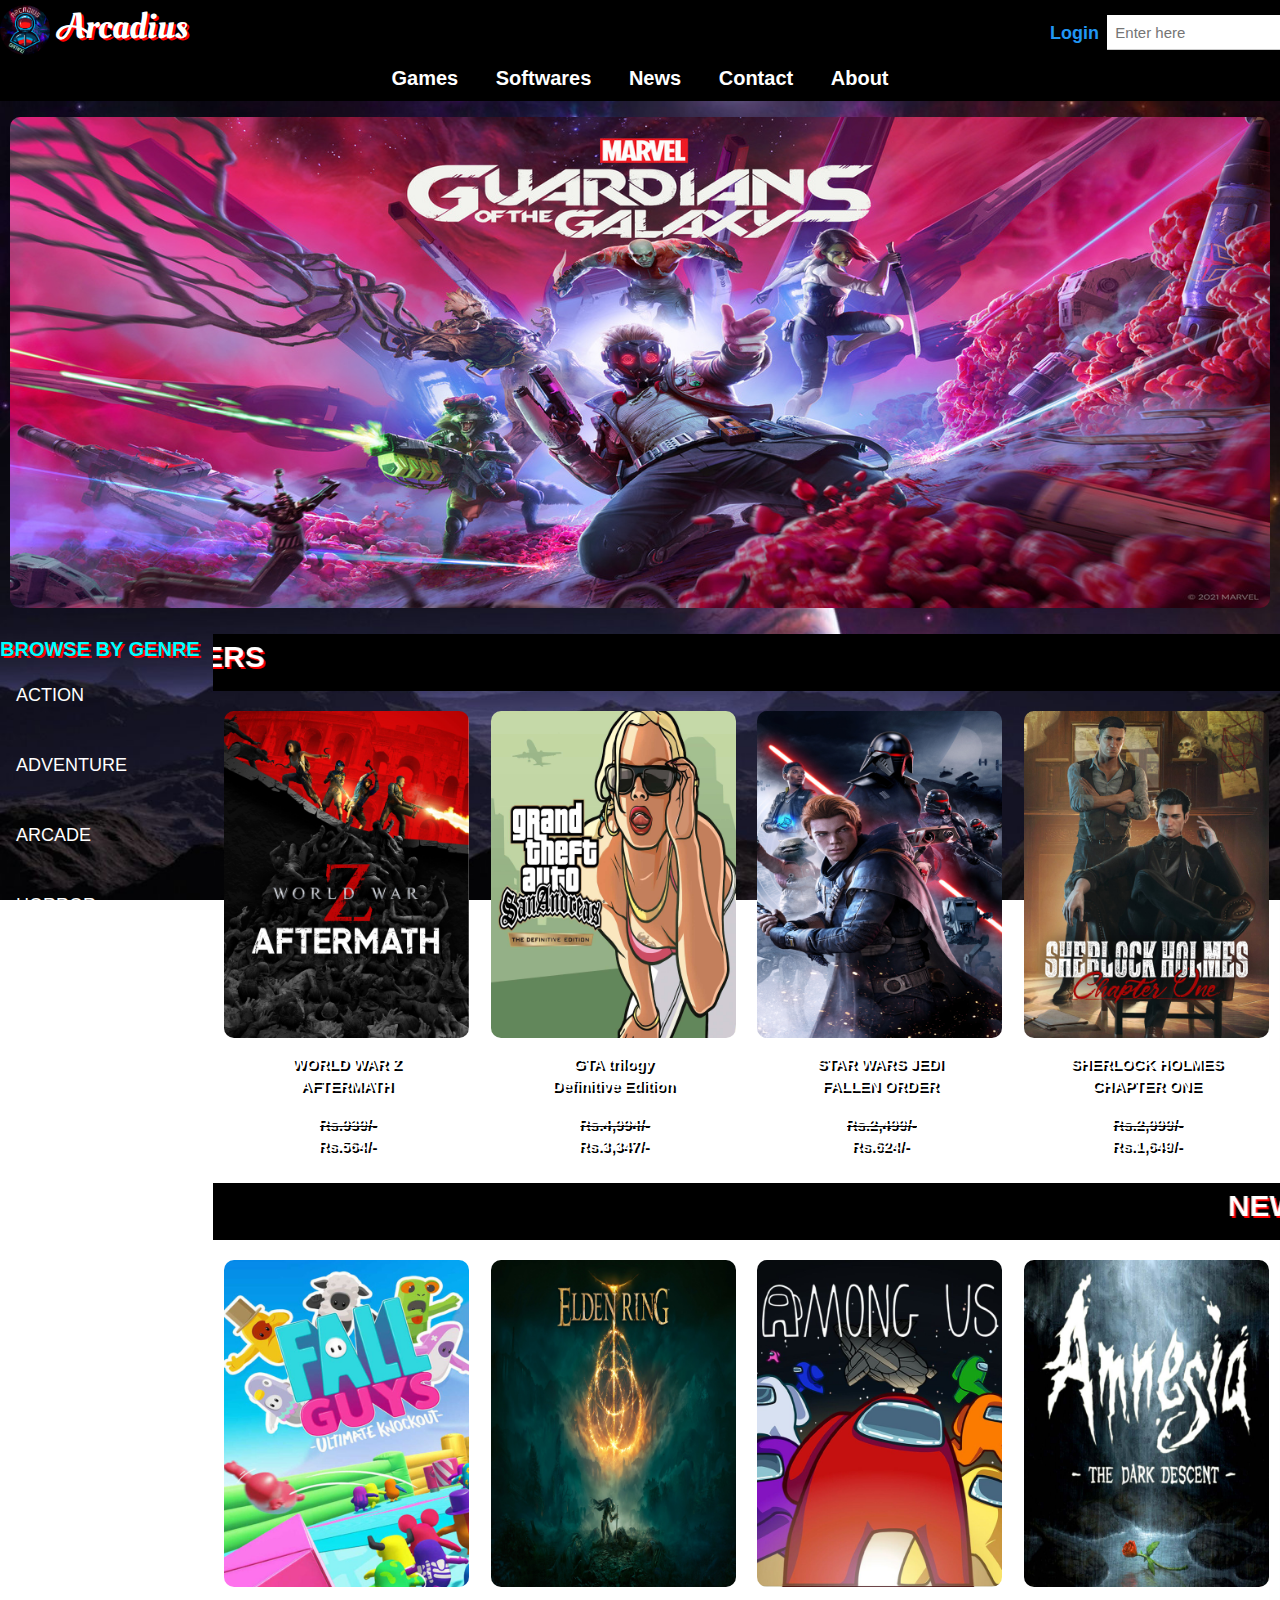
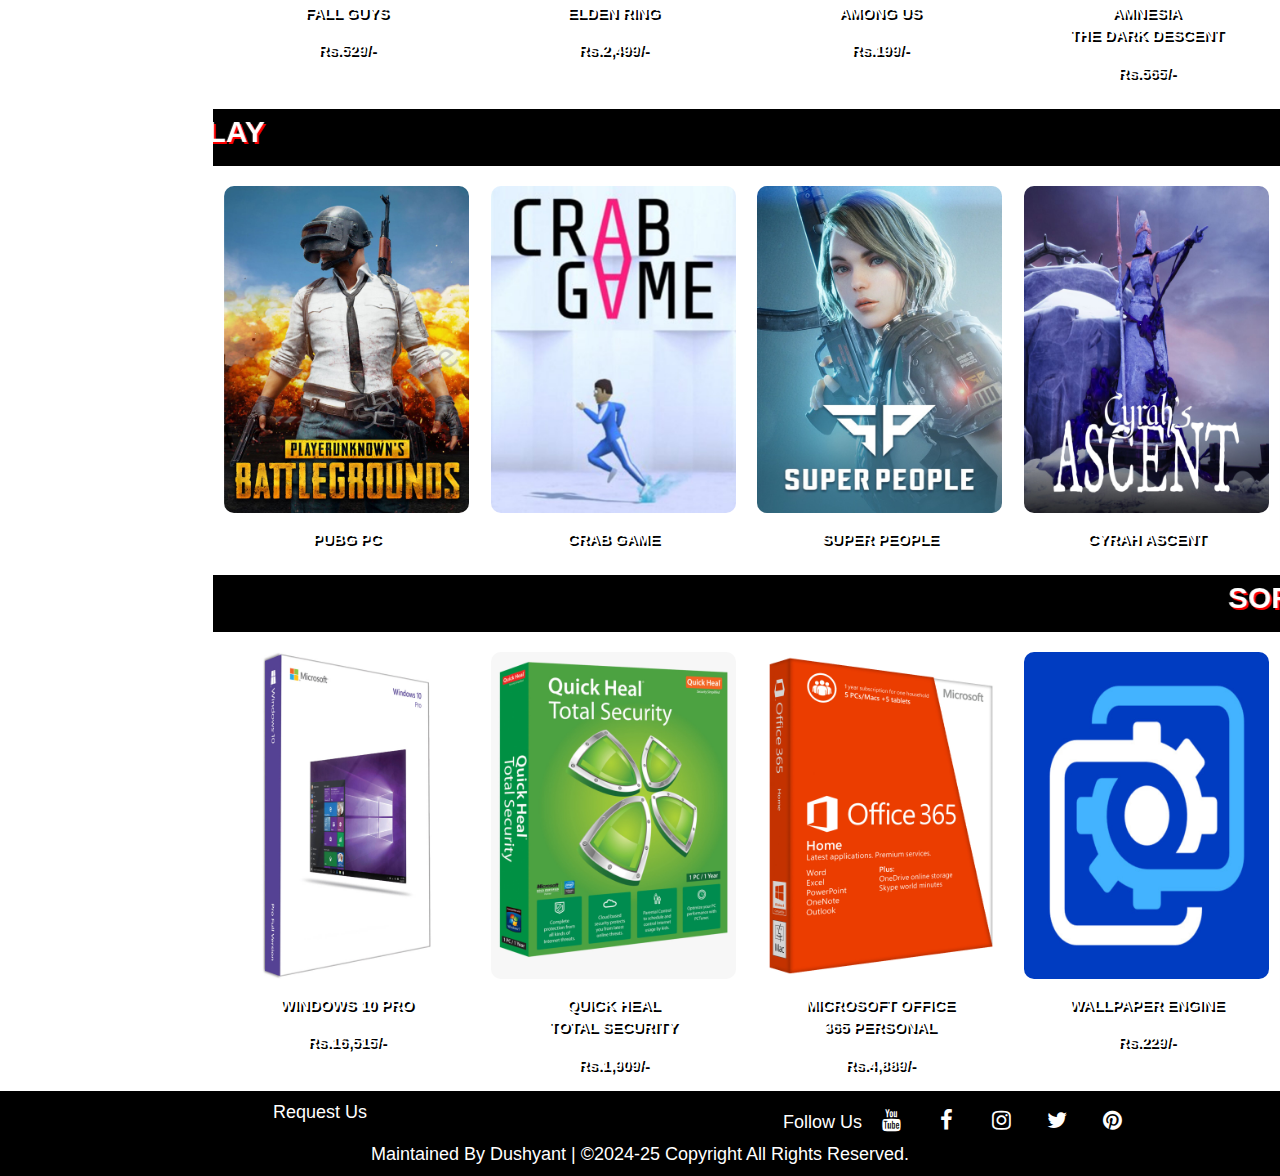
==== commit 703e5fa9: "updated-file" ====
--- a/index.html
+++ b/index.html
@@ -1,7 +1,7 @@
 <!DOCTYPE html>
 <html>
 <head>
-	<title>HOME</title>
+	<title>Home</title>
 	<meta charset="utf-8">
 	<meta name="viewport" content="width=device-width, initial-scale=1">
 
@@ -15,8 +15,6 @@
 	<link rel="preconnect" href="https://fonts.googleapis.com">
 	<link rel="preconnect" href="https://fonts.gstatic.com" crossorigin>
 	<link href="https://fonts.googleapis.com/css2?family=Oleo+Script+Swash+Caps&display=swap" rel="stylesheet">
-	<link href="//db.onlinewebfonts.com/c/6cf5fc945fa852cfb8e613e984713d91?family=Avengero" rel="stylesheet" type="text/css"/>
-	<link href="//db.onlinewebfonts.com/c/c936f19b94fa45553ab39066333e00aa?family=Space+Age" rel="stylesheet" type="text/css"/>
 
 	<!-- Icon link 2 -->
 	<link rel="stylesheet" href="https://cdnjs.cloudflare.com/ajax/libs/font-awesome/4.7.0/css/font-awesome.min.css">
@@ -29,43 +27,45 @@
 
 	<!-- Logo And Search Bar -->
 	<div class="w3-row w3-black">
-		<div class="w3-col s4 w3-left-align w3-mobile">
+		<div class="w3-col m6 l6">
 			<div class="w3-xxlarge font">
 				<a href="index.html"><img class="w3-circle" src="images/logo.gif" height="50px"></a>
 				Arcadius
 			</div>
 		</div>
 
-		<div class="w3-col s8 w3-right-align w3-mobile" style="padding-top: 14px">
-			<form onsubmit="alert('This function is not working yet. You need to set JavaScript for this function.')">
-			<a href="login.html" style=" font-family: Space Age" class="w3-text-green w3-large">LOGIN</a>&nbsp;&nbsp;
-				<input type="text" placeholder="Enter Here" required="">
-				<button type="submit" class="w3-hover-green">Search</button>
+		<div class="w3-col m6 l6" style="padding-top:15px;">
+			<form onsubmit="alert('This function is not working yet. You need to set JavaScript for this function.')" style="display: flex; margin-left: 410px;">
+			<a href="login.html" style=" font-family: sans-serif; font-weight: 600; padding-top: 5px" class="w3-text-blue w3-hover-text-light-blue w3-large w3-round-large">Login</a>&nbsp;&nbsp;
+				<input type="text" placeholder="Enter here" required="" class="w3-input" style="width: 200px; height: 35px">&nbsp;
+				<button type="submit" class=" w3-button w3-blue w3-round-large w3-hover-light-blue w3-hover-text-white" style="padding: 5px 10px;">Search</button>
 			</form>
 		</div>	
 	</div>
 
 	<!-- Navigation Bar with Dropdown Button -->
-	<nav class="w3-container w3-blue w3-center" style="font-family: Avengero;">
-		<div class="w3-dropdown-hover w3-mobile">
-			<button class="w3-button w3-blue w3-hover-deep-orange">GAMES</button>
+	<nav class="w3-container w3-black w3-center" style="font-family: sans-serif; font-weight: 700; font-size: 20px;">
+		<div class="w3-dropdown-hover">
+			<button class="w3-button w3-black w3-hover-black w3-hover-text-blue">Games</button>
 				<div class="w3-dropdown-content w3-bar-block w3-card-4">
-					<a href="pcgame.html" class="w3-bar-item w3-button w3-hover-deep-orange">PC GAMES</a>
-					<a href="playstation.html" class="w3-bar-item w3-button w3-hover-deep-orange">PLAYSTATION GAMES</a>		
-				</div>
-		</div>
-
-		<div class="w3-dropdown-hover w3-mobile">
-			<button class="w3-button w3-blue w3-hover-purple">SOFTWARES</button>
+					<a href="pcgame.html" class="w3-bar-item w3-button w3-hover-black w3-hover-text-blue">Pc</a>
+					<a href="playstation.html" class="w3-bar-item w3-button w3-hover-black w3-hover-text-blue">PlayStation</a>		
+				</div>
+		</div>
+
+		<div class="w3-dropdown-hover">
+			<button class="w3-button w3-black w3-hover-black w3-hover-text-blue">Softwares</button>
 				<div class="w3-dropdown-content w3-bar-block w3-card-4">
-					<a href="antivirus.html" class="w3-bar-item w3-button w3-hover-purple">ANTI-VIRUS</a>
-					<a href="softwares.html" class="w3-bar-item w3-button w3-hover-purple">OTHER SOFTWARES</a>
-				</div>
-		</div>
-			<a href="news.html"><button class="w3-button  w3-mobile w3-hover-green">NEWS</button></a>
-			<a href="contact.html"><button class="w3-button  w3-mobile w3-hover-red">CONTACT ME</button></a>
-			<a href="about.html"><button class="w3-button  w3-mobile w3-hover-grey">ABOUT</button></a>
+					<a href="antivirus.html" class="w3-bar-item w3-button w3-hover-black w3-hover-text-blue">Anti-Virus</a>
+					<a href="softwares.html" class="w3-bar-item w3-button w3-hover-black w3-hover-text-blue">Other Software</a>
+				</div>
+		</div>
+			<a href="news.html"><button class="w3-button w3-hover-black w3-hover-text-blue">News</button></a>
+			<a href="contact.html"><button class="w3-button w3-hover-black w3-hover-text-blue">Contact</button></a>
+			<a href="about.html"><button class="w3-button w3-hover-black w3-hover-text-blue">About</button></a>
 	</nav>
+
+
 
 	<!-- SlideShow -->
 	<section class="w3-section" style="padding-left: 10px; padding-right: 10px">
@@ -159,28 +159,28 @@
 			<!-- Heading 1 -->
 			<h2 class="Head1 w3-bar w3-black w3-text-white w3-center"><marquee direction= "right">SPECIAL OFFERS</marquee></h2>
 			<div class="w3-row w3-center">
-				<div class="w3-col s3 mod2 w3-mobile">
+				<div class="w3-col s3 mod2 ">
 					<a href="https://store.epicgames.com/en-US/p/world-war-z" target="_blank">
 					<img class="image" src="images/offer1.jpg"></a>
 					<p class="w3-text-white">WORLD WAR Z<br>AFTERMATH</p>
 					<p class="w3-text-white"><strike>Rs.939/-</strike><br>Rs.564/-</p>
 				</div>
 
-				<div class="w3-col s3 mod2 w3-mobile">
+				<div class="w3-col s3 mod2 ">
 					<a href="https://store.rockstargames.com/game/buy-grand-theft-auto-the-trilogy-the-definitive-edition?_gl=1*12jiy9e*_ga*MTc0NjM4ODQ1OC4xNjUwODg5MTAw*_ga_PJQ2JYZDQC*MTY1NDQzODMwMC42LjEuMTY1NDQzODk2NS4w" target="_blank">
 					<img class="image" src="images/offer2.jpg"></a>
 					<p class="w3-text-white">GTA trilogy<br>Definitive Edition </p>
 					<p class="w3-text-white"><strike>Rs.4,994/-</strike><br>Rs.3,347/-</p>		
 				</div>
 
-				<div class="w3-col s3 mod2 w3-mobile">
+				<div class="w3-col s3 mod2 ">
 					<a href="https://store.epicgames.com/en-US/p/star-wars-jedi-fallen-order" target="_blank">
 					<img class="image" src="images/offer3.jpg"></a>
 					<p class="w3-text-white">STAR WARS JEDI<br>FALLEN ORDER</p>
 					<p class="w3-text-white"><strike>Rs.2,499/-</strike><br>Rs.624/-</p>
 				</div>
 
-				<div class="w3-col s3 mod2 w3-mobile">
+				<div class="w3-col s3 mod2 ">
 					<a href="https://store.steampowered.com/app/1137300/Sherlock_Holmes_Chapter_One/" target="_blank">
 					<img class="image" src="images/offer4.jpg"></a>
 					<p class="w3-text-white">SHERLOCK HOLMES<br>CHAPTER ONE</p>
@@ -191,28 +191,28 @@
 			<!-- Heading 2 -->
 			<h2 class="Head1 w3-bar w3-black w3-text-white w3-center"><marquee direction= "left">NEW RELEASES</marquee></h2>
 			<div class="w3-row w3-center">
-				<div class="w3-col s3 mod2 w3-mobile">
+				<div class="w3-col s3 mod2 ">
 					<a href="https://store.steampowered.com/app/1097150/Fall_Guys_Ultimate_Knockout/" target="_blank">
 					<img class="image" src="images/new1.jpg"></a>
 					<p class="w3-text-white">FALL GUYS</p>
 					<p class="w3-text-white">Rs.529/-</p>
 				</div>
 
-				<div class="w3-col s3 mod2 w3-mobile">
+				<div class="w3-col s3 mod2 ">
 					<a href="https://store.steampowered.com/app/1245620/ELDEN_RING/" target="_blank">
 					<img class="image" src="images/new2.jpg"></a>
 					<p class="w3-text-white">ELDEN RING</p>
 					<p class="w3-text-white">Rs.2,499/-</p>
 				</div>
 
-				<div class="w3-col s3 mod2 w3-mobile">
+				<div class="w3-col s3 mod2 ">
 					<a href="https://store.steampowered.com/app/945360/Among_Us/" target="_blank">
 					<img class="image" src="images/new3.jpg"></a>
 					<p class="w3-text-white">AMONG US</p>
 					<p class="w3-text-white">Rs.199/-</p>
 				</div>
 
-				<div class="w3-col s3 mod2 w3-mobile">
+				<div class="w3-col s3 mod2 ">
 					<a href="https://store.steampowered.com/app/57300/Amnesia_The_Dark_Descent/" target="_blank">
 					<img class="image" src="images/new4.jpg"></a>
 					<p class="w3-text-white">AMNESIA<br>THE DARK DESCENT</p>
@@ -223,25 +223,25 @@
 			<!-- Heading 3 -->
 			<h2 class="Head1 w3-bar w3-black w3-text-white w3-center"><marquee direction= "right">FREE TO PLAY</marquee></h2>
 			<div class="w3-row w3-center">
-				<div class="w3-col s3 mod2 w3-mobile">
+				<div class="w3-col s3 mod2 ">
 					<a href="https://store.steampowered.com/app/578080/PUBG_BATTLEGROUNDS/" target="_blank">
 					<img class="image" src="images/free1.jpg"></a>
 					<p class="w3-text-white">PUBG PC</p>
 				</div>
 
-				<div class="w3-col s3 mod2 w3-mobile">
+				<div class="w3-col s3 mod2 ">
 					<a href="https://store.steampowered.com/app/1782210/Crab_Game/" target="_blank">
 					<img class="image" src="images/free2.jpg"></a>
 					<p class="w3-text-white">CRAB GAME</p>
 				</div>
 
-				<div class="w3-col s3 mod2 w3-mobile">
+				<div class="w3-col s3 mod2 ">
 					<a href="https://store.steampowered.com/app/1190340/SUPER_PEOPLE/" target="_blank">
 					<img class="image" src="images/free3.jpg"></a>
 					<p class="w3-text-white">SUPER PEOPLE</p>
 				</div>
 
-				<div class="w3-col s3 mod2 w3-mobile">
+				<div class="w3-col s3 mod2 ">
 					<a href="https://store.steampowered.com/app/1992850/Cyrahs_Ascent/" target="_blank">
 					<img class="image" src="images/free4.jpg"></a>
 					<p class="w3-text-white">CYRAH ASCENT</p>
@@ -251,28 +251,28 @@
 			<!-- Heading 4 -->
 			<h2 class="Head1 w3-bar w3-black w3-text-white w3-center"><marquee direction= "left">SOFTWARES</marquee></h2>
 			<div class="w3-row w3-center">
-				<div class="w3-col s3 mod2 w3-mobile">
+				<div class="w3-col s3 mod2 ">
 					<a href="https://www.microsoft.com/en-in/d/windows-10-pro/df77x4d43rkt?activetab=pivot%3aoverviewtab" target="_blank">
 					<img class="image" src="images/software1.jpg"></a>
 					<p class="w3-text-white">WINDOWS 10 PRO</p>
 					<p class="w3-text-white">Rs.16,515/-</p>
 				</div>
 
-				<div class="w3-col s3 mod2 w3-mobile">
+				<div class="w3-col s3 mod2 ">
 					<a href="https://www.quickheal.co.in/home-users/quick-heal-total-security/" target="_blank">
 					<img class="image" src="images/software2.jpg"></a>
 					<p class="w3-text-white">QUICK HEAL<br>TOTAL SECURITY</p>
 					<p class="w3-text-white">Rs.1,909/-</p>
 				</div>
 
-				<div class="w3-col s3 mod2 w3-mobile">
+				<div class="w3-col s3 mod2 ">
 					<a href="https://www.microsoft.com/en-in/microsoft-365/p/microsoft-365-personal/cfq7ttc0k5bf?activetab=pivot:requirementstab" target="_blank">
 					<img class="image" src="images/software3.jpg"></a>
 					<p class="w3-text-white">MICROSOFT OFFICE<br>365 PERSONAL</p>
 					<p class="w3-text-white">Rs.4,889/-</p>
 				</div>
 
-				<div class="w3-col s3 mod2 w3-mobile">
+				<div class="w3-col s3 mod2 ">
 					<a href="https://store.steampowered.com/app/431960/Wallpaper_Engine/" target="_blank">
 					<img class="image" src="images/software4.jpg"></a>
 					<p class="w3-text-white">WALLPAPER ENGINE</p>
@@ -284,13 +284,13 @@
 	</div>
 		
 	<!-- Footer -->
-	<footer class="w3-bar w3-display-bottom w3-center w3-large w3-black">
+	<footer class="w3-bar w3-center w3-large w3-black" style="padding: 8px 0px;">
 		<div class="w3-row">
-			<div class="w3-col s6 w3-mobile">
+			<div class="w3-col s6 ">
 				<a href="#">Request Us</a>
 			</div>
 
-			<div class="w3-col s6 w3-mobile">Follow Us
+			<div class="w3-col s6 ">Follow Us
 				<a href="#" class="fa fa-youtube w3-hover-red">	 	</a>
 				<a href="#" class="fa fa-facebook w3-hover-blue">  	</a>
 				<a href="#" class="fa fa-instagram w3-hover-pink"> 	</a>
@@ -299,7 +299,7 @@
 			</div>
 		</div>
 		
-		<div class="w3-mobile">Maintained By Dushyant | &#169;2022-23 Copyright All Rights Reserved.</div>
+		<div class="">Maintained By Dushyant | &#169;2024-25 Copyright All Rights Reserved.</div>
 	</footer>
 	
 </body>
--- a/website.css
+++ b/website.css
@@ -2,45 +2,25 @@
 
 	a{text-decoration: none;}
 
-	.fa{padding: 5px; font-size: 25px; width: 50px; text-decoration: none;}
+	.fa{padding: 10px; font-size: 22px; width: 50px; text-decoration: none; border-radius: 110px}
 
 	.font{text-shadow: 2px 2px red; font-family: 'Oleo Script Swash Caps', cursive}
 
-	p{text-shadow: 2px 2px black; font-family: Avengero;}
+	p{text-shadow: 2px 2px black; font-family: sans-serif; font-weight: 600;}
 
 	.image{width: 245px; border-radius: 10px}
 
-	img.image:hover{transform: scale(1.1); opacity: 0.8}
+	img.image:hover{transform: scale(0.9); opacity: 0.8}
 
 	.padding {padding-top: 10px}
 
-/*Avengereo Font Link*/
-
-	@import url(//db.onlinewebfonts.com/c/6cf5fc945fa852cfb8e613e984713d91?family=Avengero);
-
-	@font-face {font-family: "Avengero"; src: url("//db.onlinewebfonts.com/t/6cf5fc945fa852cfb8e613e984713d91.eot"); 
-	src: url("//db.onlinewebfonts.com/t/6cf5fc945fa852cfb8e613e984713d91.eot?#iefix") format("embedded-opentype"), 
-	url("//db.onlinewebfonts.com/t/6cf5fc945fa852cfb8e613e984713d91.woff2") format("woff2"), 
-	url("//db.onlinewebfonts.com/t/6cf5fc945fa852cfb8e613e984713d91.woff") format("woff"), 
-	url("//db.onlinewebfonts.com/t/6cf5fc945fa852cfb8e613e984713d91.ttf") format("truetype"), 
-	url("//db.onlinewebfonts.com/t/6cf5fc945fa852cfb8e613e984713d91.svg#Avengero") format("svg"); }
-
-/*Space Age Font Link*/
-
-	@import url(//db.onlinewebfonts.com/c/c936f19b94fa45553ab39066333e00aa?family=Space+Age);
-
-	@font-face {font-family: "Space Age"; src: url("//db.onlinewebfonts.com/t/c936f19b94fa45553ab39066333e00aa.eot"); 
-	src: url("//db.onlinewebfonts.com/t/c936f19b94fa45553ab39066333e00aa.eot?#iefix") format("embedded-opentype"), 
-	url("//db.onlinewebfonts.com/t/c936f19b94fa45553ab39066333e00aa.woff2") format("woff2"), 
-	url("//db.onlinewebfonts.com/t/c936f19b94fa45553ab39066333e00aa.woff") format("woff"), 
-	url("//db.onlinewebfonts.com/t/c936f19b94fa45553ab39066333e00aa.ttf") format("truetype"), 
-	url("//db.onlinewebfonts.com/t/c936f19b94fa45553ab39066333e00aa.svg#Space Age") format("svg"); }
+	h2.Head2{font-family: sans-serif; font-weight: 600;}
 
 /*HOME*/
 
-	h2.Head1{word-spacing: 10px; text-shadow: 2px 2px red; font-family: Space Age;}
+	h2.Head1{word-spacing: 10px; text-shadow: 2px 2px red; font-family: sans-serif; font-weight: 600;}
 
-	h4{font-family: Avengero; text-shadow: 2px 2px red;}
+	h4{font-family: sans-serif; text-shadow: 2px 2px red; font-weight: 700;}
 
 	.mod1{ border-radius: 10px; width: 100%}
 	
@@ -74,22 +54,16 @@
 
 	.para{font-family: sans-serif;}
 
-	h2.Head2{word-spacing: 10px; text-shadow: 2px 2px green; font-family: Space Age;}
-
 	.body2{	background-image: url("images/background/bg2.jpg"); 
 			background-attachment: fixed;
 			background-size: cover;
 			background-position: left;}
-
-	h2.Head3{word-spacing: 10px; text-shadow: 2px 2px blue; font-family: Space Age;}
 
 	video{width: 100%}
 
 	.body3{	background-image: url("images/background/bg3.jpg");
 			background-attachment: fixed;
 			background-size: cover;}
-
-	h2.Head5{text-shadow: 2px 2px dodgerblue; font-family: Space Age;}
 
 	.body5{	background-image: url("images/background/bg5.jpg");
 			background-attachment: fixed;
@@ -98,7 +72,6 @@
 
 /*ANTI-VIRUS*/
 
-	h2.Head4{word-spacing: 10px; text-shadow: 2px 2px dodgerblue; font-family: Space Age;}
 
 	.body4{	background-image: url("images/background/bg4.jpg");
 			background-attachment: fixed;
@@ -106,21 +79,17 @@
 			
 /*NEWS*/
 
-	.image1{width: 100%; padding-top: 15px}
+	.image1{height: 300px; width: 280px; border: 2px solid silver; border-radius: 15px;}
 
 	.mod3{width: 400px;}
 
 	iframe{height: 480px; width: 100%; padding-top: 27px; border: none}
-
-	h2.Head6{text-shadow: 2px 2px #03e9f4; font-family: Space Age;}
 		
 	.body6{	background-image: url("images/background/bg6.jpg");
 			background-attachment: fixed;
 			background-size: cover;}
 
 /*CONTACT US*/
-
-	h1.Head7{text-shadow: 2px 2px dodgerblue; font-family: Space Age;}
 
 	.body7{	background-image:url("images/background/bg7.jpg");
 			background-size: cover;
@@ -129,9 +98,7 @@
 
 /*ABOUT*/
 
-	h1.Head8{text-shadow: 2px 2px green; font-family: Space Age;}
-
-	h3.Head9{text-shadow: 2px 2px black; font-family: 'Oleo Script Swash Caps', cursive}
+	h3.Head9{font-family: sans-serif; text-align: justify;}
 
 	.body8{	background-image: url("images/background/bg8.jpg");
 			background-attachment: fixed;
@@ -139,18 +106,12 @@
 
 /*LOGIN*/
 
-	h2.Head10{text-shadow: 2px 2px yellow; font-family: Avengero;}
-
 	.body9{	background-image: url("images/background/bg9.jpg");
 			background-attachment: fixed;
 			background-size: cover;}
 
 /*CREATE ACCOUNT*/
 
-	h2.Head11{text-shadow: 2px 2px red; font-family: Avengero;}
-
-	.mod4{width: 550px; padding-right: 100px; padding-top: 50px}
-
 	.body10{background-image: url("images/background/bg10.jpg");
 			background-attachment: fixed;
 			background-size: cover;
